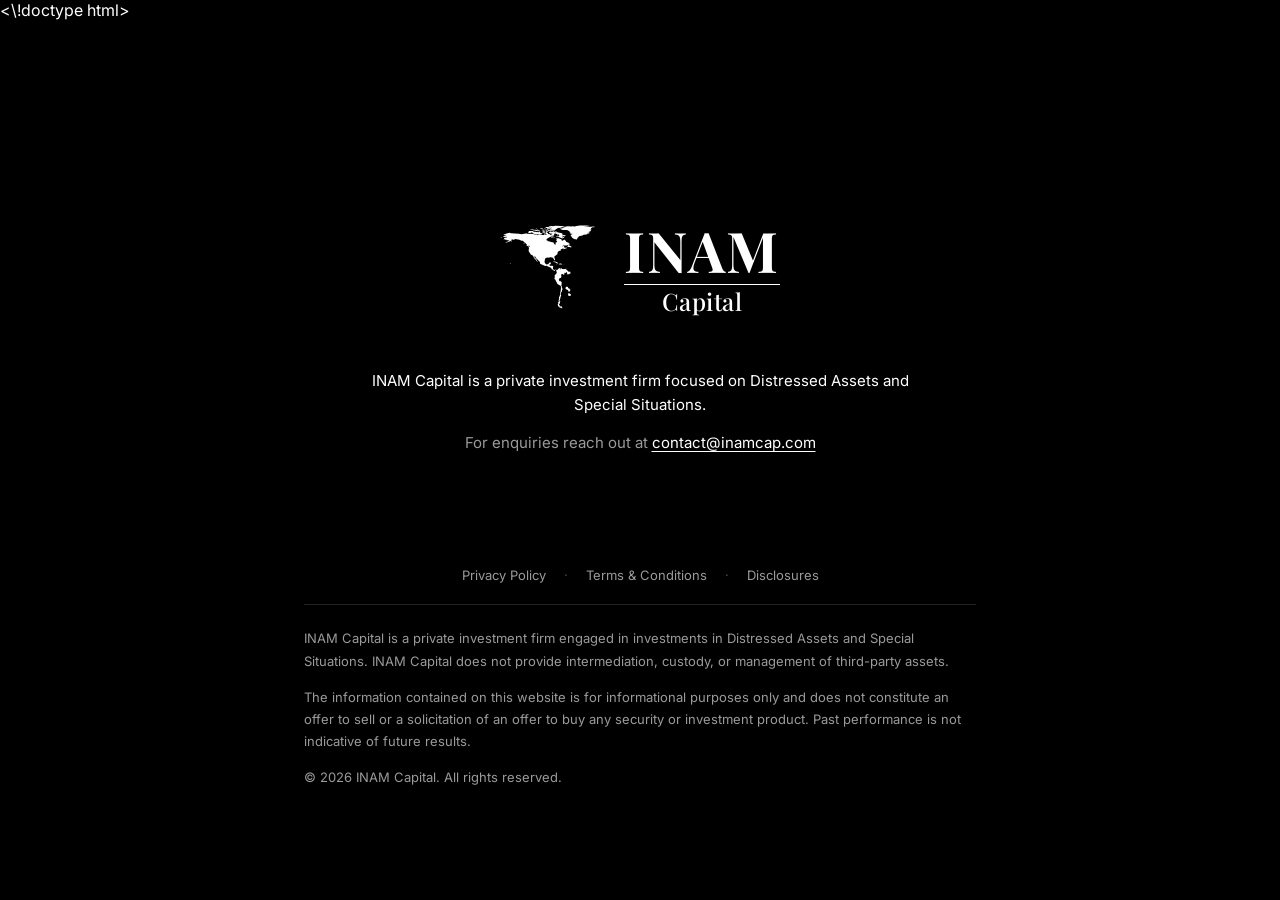
==== index.html @ 8247dd37 "html" ====
<\!doctype html>
<html lang="en">
<head>
  <meta charset="utf-8" />
  <meta name="viewport" content="width=device-width, initial-scale=1" />
  <title>INAM Capital</title>
  <meta name="description" content="INAM Capital is a private investment firm focused on Distressed Assets and Special Situations." />
  <link rel="preconnect" href="https://fonts.googleapis.com" />
  <link rel="preconnect" href="https://fonts.gstatic.com" crossorigin />
  <link href="https://fonts.googleapis.com/css2?family=Inter:wght@400;500;600&family=Playfair+Display:wght@500;600;700&display=swap" rel="stylesheet" />
  <style>
    :root {
      --bg: #000000;
      --fg: #ffffff;
      --muted: #9a9a9a;
      --rule: rgba(255, 255, 255, 0.14);
    }

    *, *::before, *::after { box-sizing: border-box; }

    html, body {
      margin: 0;
      padding: 0;
      background: var(--bg);
      color: var(--fg);
      font-family: "Inter", ui-sans-serif, system-ui, -apple-system, "Segoe UI", sans-serif;
      -webkit-font-smoothing: antialiased;
      -moz-osx-font-smoothing: grayscale;
      min-height: 100vh;
      font-weight: 400;
    }

    body {
      display: flex;
      flex-direction: column;
      min-height: 100vh;
    }

    .page {
      flex: 1;
      display: flex;
      flex-direction: column;
      align-items: center;
      padding: clamp(32px, 6vw, 64px) 24px;
    }

    /* Hero */
    .hero {
      flex: 1;
      display: flex;
      flex-direction: column;
      align-items: center;
      justify-content: center;
      width: 100%;
      max-width: 720px;
      text-align: center;
      padding: clamp(80px, 14vh, 180px) 0 clamp(60px, 10vh, 120px);
    }

    /* Brand logo: Americas + INAM / Capital */
    .logo {
      display: inline-flex;
      align-items: center;
      gap: clamp(18px, 3vw, 28px);
      color: var(--fg);
      margin-bottom: clamp(36px, 6vw, 56px);
      line-height: 1;
    }

    .logo-map {
      flex: none;
      width: clamp(72px, 10vw, 96px);
      height: auto;
      color: var(--fg);
      display: block;
    }

    .logo-word {
      font-family: "Playfair Display", "Cormorant Garamond", Georgia, serif;
      display: inline-flex;
      flex-direction: column;
      align-items: stretch;
      color: var(--fg);
    }

    .logo-inam {
      font-weight: 700;
      font-size: clamp(40px, 6vw, 56px);
      letter-spacing: 0.035em;
      line-height: 1;
      padding-bottom: 6px;
    }

    .logo-rule {
      border-top: 1.5px solid var(--fg);
      width: 100%;
    }

    .logo-capital {
      font-weight: 500;
      font-size: clamp(18px, 2.4vw, 24px);
      letter-spacing: 0.02em;
      text-align: center;
      padding-top: 4px;
      line-height: 1;
    }

    /* Accessible h1 that mirrors the logo for SEO/screen readers */
    h1.sr {
      position: absolute;
      width: 1px; height: 1px;
      padding: 0; margin: -1px;
      overflow: hidden;
      clip: rect(0,0,0,0);
      white-space: nowrap;
      border: 0;
    }

    .lede {
      font-size: 15px;
      line-height: 1.6;
      color: var(--fg);
      margin: 0 0 14px;
      max-width: 560px;
    }

    .contact {
      font-size: 15px;
      line-height: 1.6;
      color: var(--muted);
      margin: 0 0 8px;
    }

    .contact a,
    .lede a {
      color: var(--fg);
      text-decoration: underline;
      text-underline-offset: 3px;
      text-decoration-thickness: 1px;
    }

    .contact a:hover,
    .lede a:hover { text-decoration-thickness: 2px; }

    /* Footer */
    footer {
      width: 100%;
      max-width: 720px;
      margin: 0 auto;
      padding: 0 24px 48px;
      color: var(--muted);
      font-size: 13px;
      line-height: 1.7;
    }

    .legal-links {
      display: flex;
      flex-wrap: wrap;
      gap: 8px 18px;
      align-items: center;
      justify-content: center;
      padding-bottom: 18px;
    }

    .legal-links a {
      color: var(--muted);
      text-decoration: none;
      font-size: 13px;
    }
    .legal-links a:hover { color: var(--fg); }
    .legal-links .dot { color: var(--muted); opacity: 0.5; }

    .rule {
      height: 1px;
      background: var(--rule);
      width: 100%;
      margin: 0 0 22px;
    }

    footer p {
      margin: 0 0 14px;
      font-size: 13px;
      color: var(--muted);
    }
    footer p:last-child { margin-bottom: 0; }

    @media (max-width: 640px) {
      .lede, .contact { font-size: 14px; }
      footer, footer p, .legal-links a { font-size: 12px; }
    }
  </style>
</head>
<body>
  <div class="page">
    <section class="hero">
      <h1 class="sr">INAM Capital</h1>

      <div class="logo" role="img" aria-label="INAM Capital">
        <svg class="logo-map" viewBox="-172.7 -84.5 161.5 141.2" xmlns="http://www.w3.org/2000/svg" aria-hidden="true">
          <path d="M-122.8 -49.0L-127.4 -50.8L-127.8 -52.3L-129.1 -52.8L-129.3 -53.6L-130.5 -54.3L-130.0 -55.9L-131.7 -56.6L-135.5 -59.8L-137.5 -58.9L-139.0 -60.0L-141.0 -60.3L-141.0 -69.7L-136.5 -68.9L-129.8 -70.2L-129.1 -69.8L-128.1 -70.5L-125.8 -69.5L-124.4 -70.2L-124.3 -69.4L-121.5 -69.8L-115.2 -68.9L-113.9 -68.4L-115.3 -67.9L-113.5 -67.7L-109.9 -68.0L-108.9 -67.4L-107.8 -67.9L-108.8 -68.3L-108.2 -68.7L-106.1 -68.8L-101.5 -67.6L-98.4 -67.8L-98.6 -68.4L-97.7 -68.6L-96.1 -68.2L-96.1 -67.3L-95.5 -68.1L-94.7 -68.1L-94.2 -69.1L-96.5 -70.1L-96.4 -71.2L-95.2 -71.9L-92.9 -71.3L-91.5 -70.2L-92.4 -69.7L-90.5 -69.5L-90.5 -68.5L-89.2 -69.3L-88.0 -68.6L-88.3 -67.9L-87.3 -67.2L-85.6 -68.8L-85.5 -69.9L-82.6 -69.7L-81.3 -69.2L-82.0 -68.1L-81.3 -67.6L-81.4 -67.1L-83.3 -66.4L-85.8 -66.6L-87.3 -64.8L-90.7 -63.6L-90.8 -63.0L-91.9 -62.8L-94.2 -60.9L-94.7 -58.9L-93.2 -58.8L-92.3 -57.1L-90.9 -57.3L-85.0 -55.3L-82.3 -55.1L-82.1 -53.3L-79.9 -51.2L-78.6 -52.6L-79.8 -54.7L-78.2 -55.1L-76.5 -56.5L-77.3 -58.1L-78.5 -58.8L-77.3 -59.9L-78.1 -62.3L-73.8 -62.4L-71.4 -61.1L-69.6 -61.1L-69.3 -59.0L-67.7 -58.2L-66.2 -58.8L-64.6 -60.3L-61.4 -57.0L-61.8 -56.3L-57.3 -54.6L-56.9 -53.8L-55.8 -53.3L-55.7 -52.1L-60.0 -50.2L-66.4 -50.2L-71.1 -46.8L-68.7 -48.3L-65.1 -49.2L-64.2 -48.7L-65.1 -48.1L-64.5 -46.2L-61.5 -45.9L-60.5 -47.0L-59.8 -45.9L-65.4 -43.5L-66.1 -43.6L-66.2 -44.5L-64.4 -45.3L-67.1 -45.1L-67.8 -45.7L-67.8 -47.1L-69.2 -47.4L-71.5 -45.0L-74.9 -45.0L-76.8 -43.6L-78.7 -43.6L-79.2 -43.5L-78.9 -42.9L-82.4 -41.7L-83.1 -42.0L-82.1 -43.6L-82.6 -45.3L-88.4 -48.3L-91.6 -48.1L-94.3 -48.7L-94.8 -49.4L-95.2 -49.0L-122.8 -49.0ZM-84.0 -62.5L-81.9 -62.9L-83.1 -62.2L-84.0 -62.5ZM-79.8 -72.8L-80.8 -73.7L-78.1 -73.7L-76.3 -72.8L-79.8 -72.8ZM-80.3 -62.1L-79.3 -62.2L-79.7 -61.6L-80.3 -62.1ZM-93.6 -75.0L-94.2 -74.6L-96.8 -74.9L-94.9 -75.6L-93.6 -75.0ZM-93.8 -77.5L-96.4 -77.8L-93.8 -77.5ZM-96.8 -78.8L-95.6 -78.4L-97.3 -77.8L-98.6 -78.9L-96.8 -78.8ZM-88.1 -74.4L-92.4 -74.8L-92.9 -75.9L-93.9 -76.3L-97.1 -76.8L-96.7 -77.2L-91.6 -76.8L-90.7 -76.5L-91.0 -76.1L-89.2 -75.6L-81.1 -75.7L-79.8 -74.9L-88.1 -74.4ZM-111.3 -78.2L-109.9 -78.0L-112.1 -77.4L-113.5 -77.7L-111.3 -78.2ZM-111.0 -78.8L-109.7 -78.6L-112.5 -78.4L-111.0 -78.8ZM-55.6 -51.3L-56.8 -49.8L-56.1 -50.1L-55.5 -49.9L-55.8 -49.6L-53.5 -49.2L-53.8 -48.5L-53.1 -48.7L-52.6 -47.5L-53.1 -46.7L-54.2 -46.8L-54.2 -47.8L-55.4 -46.9L-56.0 -46.9L-55.3 -47.4L-56.3 -47.6L-59.3 -47.6L-58.8 -48.3L-59.2 -48.5L-57.4 -50.7L-55.9 -51.6L-55.6 -51.3ZM-83.9 -65.1L-80.1 -63.7L-81.0 -63.4L-83.1 -64.1L-85.5 -63.1L-85.9 -63.6L-87.2 -63.5L-86.4 -64.0L-85.9 -65.7L-83.9 -65.1ZM-78.8 -72.4L-77.8 -72.8L-74.2 -71.8L-74.1 -71.3L-72.2 -71.6L-68.8 -70.5L-67.0 -69.2L-68.8 -68.7L-61.9 -66.9L-63.9 -65.0L-66.7 -66.4L-68.0 -66.3L-68.1 -65.7L-65.3 -64.4L-64.7 -63.4L-65.0 -62.7L-68.8 -63.7L-66.2 -61.9L-68.9 -62.3L-74.8 -64.7L-77.7 -64.2L-78.6 -64.6L-77.9 -65.3L-74.0 -65.5L-73.9 -66.3L-72.7 -67.3L-73.3 -68.1L-76.9 -68.9L-76.2 -69.1L-79.0 -70.2L-81.3 -69.7L-88.7 -70.4L-89.5 -70.8L-88.5 -71.2L-89.9 -71.2L-90.2 -72.2L-88.4 -73.5L-85.8 -73.8L-86.6 -73.2L-85.8 -72.5L-84.9 -73.3L-82.3 -73.8L-80.6 -72.7L-80.8 -72.1L-78.8 -72.4ZM-94.5 -74.1L-90.5 -73.9L-94.3 -72.0L-95.4 -72.1L-96.0 -73.4L-94.5 -74.1ZM-122.9 -76.1L-119.1 -77.5L-116.2 -77.6L-116.3 -76.9L-117.1 -76.5L-122.9 -76.1ZM-132.7 -54.0L-131.7 -54.1L-132.1 -53.0L-131.2 -52.2L-133.1 -53.4L-133.2 -54.2L-132.7 -54.0ZM-105.5 -79.3L-100.8 -78.8L-99.7 -77.9L-105.2 -78.4L-104.2 -78.7L-105.5 -79.3ZM-123.5 -48.5L-125.7 -48.8L-128.1 -50.0L-128.4 -50.8L-125.8 -50.3L-123.5 -48.5ZM-121.5 -74.4L-117.6 -74.2L-115.5 -73.5L-119.2 -72.5L-120.5 -71.4L-123.1 -70.9L-125.9 -71.9L-123.9 -73.7L-124.9 -74.3L-121.5 -74.4ZM-107.8 -75.8L-105.9 -76.0L-105.7 -75.5L-106.3 -75.0L-112.2 -74.4L-113.9 -74.7L-111.8 -75.2L-117.7 -75.2L-115.4 -76.5L-109.1 -75.5L-110.5 -76.4L-109.6 -76.8L-108.6 -76.7L-107.8 -75.8ZM-106.5 -73.1L-105.4 -72.7L-104.5 -71.0L-101.0 -70.0L-101.1 -69.6L-102.7 -69.5L-102.1 -69.1L-102.4 -68.8L-106.0 -69.2L-113.3 -68.5L-117.3 -70.0L-112.4 -70.4L-117.9 -70.5L-118.4 -70.9L-116.1 -71.3L-119.4 -71.6L-117.9 -72.7L-115.2 -73.3L-114.2 -73.1L-114.7 -72.7L-112.4 -73.0L-111.1 -72.5L-109.9 -73.0L-108.2 -71.7L-107.7 -72.1L-108.4 -73.1L-106.5 -73.1ZM-100.4 -72.7L-101.5 -73.4L-100.4 -73.8L-97.4 -73.8L-97.1 -73.5L-98.1 -73.0L-96.5 -72.6L-96.7 -71.7L-98.4 -71.3L-102.5 -72.5L-100.4 -72.7ZM-106.6 -73.6L-104.5 -73.4L-105.4 -72.8L-106.9 -73.5L-106.6 -73.6ZM-98.5 -76.7L-97.7 -76.3L-98.2 -75.0L-102.5 -75.6L-102.6 -76.3L-98.5 -76.7ZM-96.0 -80.6L-94.3 -81.0L-94.7 -81.2L-92.4 -81.3L-87.8 -80.3L-85.8 -79.3L-89.0 -78.3L-92.9 -78.3L-94.0 -78.8L-93.1 -79.4L-95.0 -79.4L-96.7 -80.2L-96.0 -80.6ZM-91.6 -81.9L-85.5 -82.7L-83.2 -82.3L-82.4 -82.9L-79.3 -83.1L-61.9 -82.6L-67.7 -81.5L-65.5 -81.5L-71.2 -79.8L-76.9 -79.3L-75.5 -79.2L-76.2 -79.0L-75.4 -78.5L-79.8 -77.2L-77.9 -76.8L-80.6 -76.2L-89.5 -76.5L-89.6 -77.0L-87.8 -77.2L-88.3 -77.9L-85.0 -77.5L-88.0 -78.4L-85.1 -79.3L-86.9 -80.3L-81.8 -80.5L-87.6 -80.5L-91.6 -81.9ZM-75.2 -67.4L-77.0 -67.1L-77.2 -67.6L-75.9 -68.3L-75.1 -68.0L-75.2 -67.4ZM-96.3 -69.5L-95.6 -69.1L-96.3 -68.8L-99.8 -69.4L-98.2 -70.1L-96.3 -69.5ZM-64.5 -49.9L-61.8 -49.1L-64.5 -49.9ZM-64.0 -47.0L-63.7 -46.5L-62.0 -46.4L-62.9 -46.0L-64.1 -46.4L-64.0 -47.0ZM-122.8 -49.0L-95.2 -49.0L-94.8 -49.4L-94.3 -48.7L-91.6 -48.1L-88.4 -48.3L-82.6 -45.3L-82.1 -43.6L-83.1 -42.1L-82.7 -41.7L-78.9 -42.9L-79.2 -43.5L-78.7 -43.6L-76.8 -43.6L-74.9 -45.0L-71.5 -45.0L-69.2 -47.4L-67.8 -47.1L-67.8 -45.7L-67.0 -44.8L-70.1 -43.7L-70.8 -42.3L-70.0 -41.6L-73.7 -40.9L-71.9 -40.9L-74.0 -40.8L-74.9 -38.9L-75.5 -39.5L-75.1 -38.4L-75.9 -37.2L-75.7 -37.9L-76.4 -39.1L-76.3 -38.1L-77.0 -38.2L-76.3 -37.9L-75.7 -35.6L-81.3 -31.4L-81.3 -30.0L-80.1 -26.9L-80.4 -25.2L-81.2 -25.2L-81.7 -25.9L-83.7 -29.9L-85.1 -29.6L-86.4 -30.4L-89.6 -30.2L-89.4 -29.2L-93.2 -29.8L-94.7 -29.5L-97.1 -27.8L-97.1 -25.9L-97.5 -25.8L-99.0 -26.4L-101.0 -29.4L-102.5 -29.8L-103.1 -29.0L-103.9 -29.3L-106.5 -31.8L-111.0 -31.3L-114.7 -32.7L-117.1 -32.5L-118.5 -34.0L-120.6 -34.6L-124.4 -40.3L-124.5 -42.8L-123.9 -45.5L-124.7 -48.2L-123.1 -48.0L-122.6 -47.1L-122.8 -49.0ZM-155.4 -20.1L-154.8 -19.5L-155.7 -18.9L-156.1 -19.7L-155.9 -20.3L-155.4 -20.1ZM-156.0 -20.8L-156.7 -20.9L-156.0 -20.8ZM-156.8 -21.2L-157.3 -21.1L-156.8 -21.2ZM-158.0 -21.7L-157.7 -21.3L-158.0 -21.7ZM-159.4 -22.2L-159.8 -22.1L-159.4 -22.2ZM-166.5 -60.4L-165.6 -59.9L-167.5 -60.2L-166.5 -60.4ZM-153.2 -58.0L-152.1 -57.6L-154.0 -56.7L-154.5 -57.0L-154.7 -57.5L-153.2 -58.0ZM-141.0 -69.7L-141.0 -60.3L-139.0 -60.0L-137.5 -58.9L-135.5 -59.8L-131.7 -56.6L-130.0 -55.9L-130.5 -54.8L-132.0 -55.5L-134.1 -58.1L-136.6 -58.2L-139.9 -59.5L-147.1 -60.9L-148.2 -60.7L-148.0 -60.0L-151.7 -59.2L-151.4 -60.7L-150.3 -61.0L-150.6 -61.3L-154.0 -59.4L-153.3 -58.9L-154.2 -58.1L-158.4 -56.0L-164.9 -54.6L-158.7 -57.0L-157.7 -57.6L-157.0 -58.9L-159.1 -58.4L-160.4 -59.1L-162.0 -58.7L-161.9 -59.6L-162.5 -60.0L-163.8 -59.8L-165.3 -60.5L-166.1 -61.5L-165.7 -62.1L-164.6 -63.1L-160.8 -63.8L-161.5 -64.4L-160.8 -64.8L-165.0 -64.4L-168.1 -65.7L-164.5 -66.6L-163.7 -66.6L-163.8 -66.1L-161.7 -66.1L-166.8 -68.4L-166.2 -68.9L-164.4 -68.9L-161.9 -70.3L-156.6 -71.4L-154.3 -70.7L-141.0 -69.7ZM-171.7 -63.8L-168.7 -63.3L-169.5 -63.0L-171.6 -63.3L-171.7 -63.8ZM-68.6 52.6L-68.6 54.9L-67.0 54.9L-68.1 55.6L-71.0 55.1L-74.7 52.8L-71.1 54.1L-70.3 52.9L-68.6 52.6ZM-69.6 17.6L-68.4 19.4L-68.8 20.4L-67.8 22.9L-67.0 23.0L-67.3 24.0L-68.4 24.5L-68.3 26.9L-69.7 28.5L-70.5 31.4L-69.8 34.2L-70.4 36.0L-71.1 36.7L-70.8 38.6L-71.4 38.9L-72.2 42.3L-71.2 44.8L-71.7 45.0L-72.3 48.2L-73.4 49.3L-73.3 50.4L-72.3 50.7L-71.9 52.0L-68.6 52.3L-70.8 52.9L-71.4 53.9L-74.9 52.3L-75.6 48.7L-74.1 46.9L-75.6 46.6L-74.7 45.8L-74.4 44.1L-73.2 44.5L-72.7 42.4L-73.4 42.1L-73.7 43.4L-74.3 43.2L-73.2 39.3L-73.6 37.2L-73.2 37.1L-71.4 32.4L-71.5 28.9L-70.9 27.6L-70.1 21.4L-70.4 18.3L-69.6 17.6ZM-71.7 -19.7L-71.7 -18.0L-74.5 -18.3L-72.3 -18.7L-73.2 -19.9L-71.7 -19.7ZM-71.7 -18.0L-71.6 -19.9L-70.0 -19.6L-68.3 -18.6L-68.7 -18.2L-70.7 -18.4L-71.4 -17.6L-71.7 -18.0ZM-46.8 -82.6L-38.6 -83.5L-27.1 -83.5L-20.8 -82.7L-31.9 -82.2L-22.1 -81.7L-23.2 -81.2L-15.8 -81.9L-12.2 -81.3L-20.0 -80.2L-17.7 -80.1L-19.7 -78.8L-19.7 -77.6L-18.5 -77.0L-21.7 -76.6L-19.8 -76.1L-19.6 -75.2L-20.7 -75.2L-19.4 -74.3L-21.6 -74.2L-20.4 -73.8L-20.8 -73.5L-23.6 -73.3L-22.3 -72.2L-24.8 -72.3L-22.1 -71.5L-21.8 -70.7L-23.5 -70.5L-25.5 -71.4L-25.2 -70.8L-26.4 -70.2L-22.3 -70.1L-27.7 -68.5L-31.8 -68.1L-34.2 -66.7L-39.8 -65.5L-41.2 -63.5L-42.8 -62.7L-42.4 -61.9L-43.4 -60.1L-48.3 -60.9L-51.6 -63.6L-52.3 -65.2L-53.7 -66.1L-53.3 -66.8L-54.0 -67.2L-53.0 -68.4L-51.5 -68.7L-50.9 -69.9L-53.5 -69.3L-54.7 -69.6L-54.4 -70.8L-51.4 -70.6L-55.8 -71.7L-54.7 -72.6L-58.6 -75.5L-61.3 -76.1L-68.5 -76.1L-71.4 -77.0L-66.8 -77.4L-73.3 -78.0L-73.2 -78.4L-65.7 -79.4L-65.3 -79.8L-68.0 -80.1L-62.2 -81.3L-62.6 -81.8L-57.2 -82.2L-53.0 -81.9L-50.4 -82.4L-44.5 -81.7L-46.9 -82.2L-46.8 -82.6ZM-117.1 -32.5L-114.7 -32.7L-111.0 -31.3L-106.5 -31.8L-103.9 -29.3L-103.1 -29.0L-102.5 -29.8L-101.7 -29.8L-99.0 -26.4L-97.1 -25.9L-97.9 -22.4L-95.9 -18.8L-94.4 -18.1L-91.4 -18.9L-90.8 -19.3L-90.3 -21.0L-87.1 -21.5L-86.8 -20.8L-87.8 -18.3L-91.0 -17.8L-91.5 -17.3L-90.5 -16.1L-91.7 -16.1L-92.2 -14.5L-93.9 -15.9L-96.6 -15.7L-103.5 -18.3L-105.5 -19.9L-105.3 -21.4L-106.0 -22.8L-112.2 -29.0L-113.1 -31.2L-114.8 -31.8L-114.9 -31.4L-114.7 -30.2L-111.6 -26.7L-110.7 -24.3L-109.4 -23.4L-109.9 -22.8L-112.2 -24.7L-112.3 -26.0L-115.1 -27.7L-114.2 -28.6L-115.5 -29.6L-117.1 -32.5ZM-57.6 30.2L-57.0 30.1L-53.8 32.0L-53.2 32.7L-53.8 34.4L-56.2 34.9L-58.4 33.9L-57.6 30.2ZM-69.9 4.3L-72.9 5.3L-73.1 6.6L-74.0 7.5L-73.0 9.0L-73.2 9.5L-72.2 10.1L-70.5 9.5L-70.5 11.0L-69.5 11.0L-68.7 12.6L-69.3 15.0L-69.0 16.5L-70.4 18.3L-76.0 14.6L-79.8 7.2L-81.3 6.1L-80.9 5.7L-81.4 4.7L-80.3 3.4L-80.4 4.4L-79.2 5.0L-78.6 4.5L-77.8 3.0L-75.5 1.6L-75.1 0.1L-73.1 2.3L-70.8 2.3L-70.0 2.7L-70.7 3.7L-69.9 4.3ZM-66.9 -1.3L-67.5 -2.0L-69.8 -1.7L-69.8 -1.1L-69.2 -1.0L-70.0 -0.5L-69.4 1.1L-69.9 4.3L-70.7 3.7L-70.0 2.7L-70.8 2.3L-73.1 2.3L-75.1 0.1L-77.4 -0.4L-79.0 -1.7L-77.1 -3.8L-77.9 -7.2L-77.2 -7.9L-77.5 -8.5L-75.7 -9.4L-74.9 -11.1L-73.4 -11.2L-71.4 -12.4L-71.3 -11.8L-72.9 -10.5L-73.3 -9.2L-72.8 -9.1L-72.0 -7.0L-70.1 -7.0L-69.4 -6.1L-67.3 -6.1L-67.8 -4.5L-67.3 -3.3L-67.8 -2.8L-66.9 -1.3ZM-77.4 -8.7L-77.2 -7.9L-77.9 -7.2L-78.2 -8.3L-79.1 -9.0L-80.4 -8.3L-80.0 -7.5L-80.9 -7.2L-81.7 -8.1L-82.8 -8.1L-82.9 -9.5L-81.4 -8.8L-79.0 -9.6L-77.4 -8.7ZM-82.5 -9.6L-83.0 -8.2L-85.0 -10.1L-85.1 -9.6L-85.7 -9.9L-85.9 -10.9L-83.7 -10.9L-82.5 -9.6ZM-83.7 -10.9L-85.7 -11.1L-87.7 -12.9L-84.9 -14.8L-83.1 -15.0L-83.7 -10.9ZM-83.1 -15.0L-84.9 -14.8L-87.3 -13.0L-87.9 -13.9L-89.4 -14.4L-87.9 -15.9L-85.0 -16.0L-83.1 -15.0ZM-89.4 -14.4L-87.7 -13.8L-87.9 -13.1L-90.1 -13.7L-89.4 -14.4ZM-92.2 -14.5L-91.7 -16.1L-90.5 -16.1L-91.5 -17.3L-91.0 -17.8L-89.1 -17.8L-89.2 -15.9L-88.2 -15.7L-89.4 -14.4L-90.1 -13.7L-92.2 -14.5ZM-60.7 -5.2L-61.0 -4.5L-63.1 -3.8L-64.8 -4.1L-64.3 -2.5L-63.4 -2.2L-66.3 -0.7L-67.8 -2.8L-67.3 -3.3L-67.8 -4.5L-67.3 -6.1L-69.4 -6.1L-70.1 -7.0L-72.0 -7.0L-72.8 -9.1L-73.3 -9.2L-72.9 -10.5L-71.3 -11.8L-71.9 -11.4L-71.6 -10.4L-72.1 -9.9L-71.3 -9.1L-71.4 -11.0L-70.2 -11.4L-69.9 -12.2L-68.2 -10.6L-66.2 -10.6L-64.9 -10.1L-64.3 -10.6L-61.9 -10.7L-62.7 -10.4L-59.8 -8.4L-61.4 -6.0L-60.7 -5.2ZM-56.5 -1.9L-58.5 -1.3L-59.6 -1.8L-60.0 -5.0L-61.4 -6.0L-59.8 -8.4L-57.1 -6.0L-58.0 -4.1L-56.5 -1.9ZM-54.5 -2.3L-56.0 -2.5L-56.0 -1.8L-56.5 -1.9L-57.6 -3.3L-58.0 -4.1L-57.1 -6.0L-54.0 -5.8L-54.5 -4.9L-54.0 -3.6L-54.5 -2.3ZM-75.4 0.2L-75.5 1.6L-77.8 3.0L-78.6 4.5L-79.2 5.0L-80.4 4.4L-79.8 2.7L-81.0 2.2L-80.9 1.1L-80.1 -0.8L-78.9 -1.4L-75.4 0.2ZM-66.3 -18.5L-65.6 -18.2L-67.2 -17.9L-67.1 -18.5L-66.3 -18.5ZM-77.6 -18.5L-76.2 -17.9L-78.3 -18.2L-77.6 -18.5ZM-82.3 -23.2L-78.3 -22.5L-74.2 -20.3L-77.8 -19.9L-77.1 -20.4L-78.1 -20.7L-78.7 -21.6L-82.2 -22.4L-81.8 -22.6L-85.0 -21.9L-82.3 -23.2ZM-58.2 20.2L-57.9 22.1L-55.8 22.4L-55.4 24.0L-54.3 24.0L-54.8 26.6L-55.7 27.4L-58.6 27.1L-57.8 25.2L-60.8 23.9L-62.7 22.2L-61.8 19.6L-59.1 19.4L-58.2 20.2ZM-61.7 -10.8L-60.9 -10.9L-60.9 -10.1L-62.0 -10.1L-61.7 -10.8Z" fill="currentColor"/>
        </svg>
        <div class="logo-word">
          <div class="logo-inam">INAM</div>
          <div class="logo-rule"></div>
          <div class="logo-capital">Capital</div>
        </div>
      </div>

      <p class="lede">
        INAM Capital is a private investment firm focused on Distressed Assets and Special Situations.
      </p>

      <p class="contact">
        For enquiries reach out at <a href="mailto:contact@inamcap.com">contact@inamcap.com</a>
      </p>
    </section>

    <footer>
      <div class="legal-links">
        <a href="#">Privacy Policy</a>
        <span class="dot">·</span>
        <a href="#">Terms &amp; Conditions</a>
        <span class="dot">·</span>
        <a href="#">Disclosures</a>
      </div>

      <div class="rule"></div>

      <p>
        INAM Capital is a private investment firm engaged in investments in Distressed Assets and Special Situations. INAM Capital does not provide intermediation, custody, or management of third-party assets.
      </p>
      <p>
        The information contained on this website is for informational purposes only and does not constitute an offer to sell or a solicitation of an offer to buy any security or investment product. Past performance is not indicative of future results.
      </p>
      <p>&copy; <span id="year">2026</span> INAM Capital. All rights reserved.</p>
    </footer>
  </div>

  <script>
    document.getElementById("year").textContent = new Date().getFullYear();
  </script>
</body>
</html>
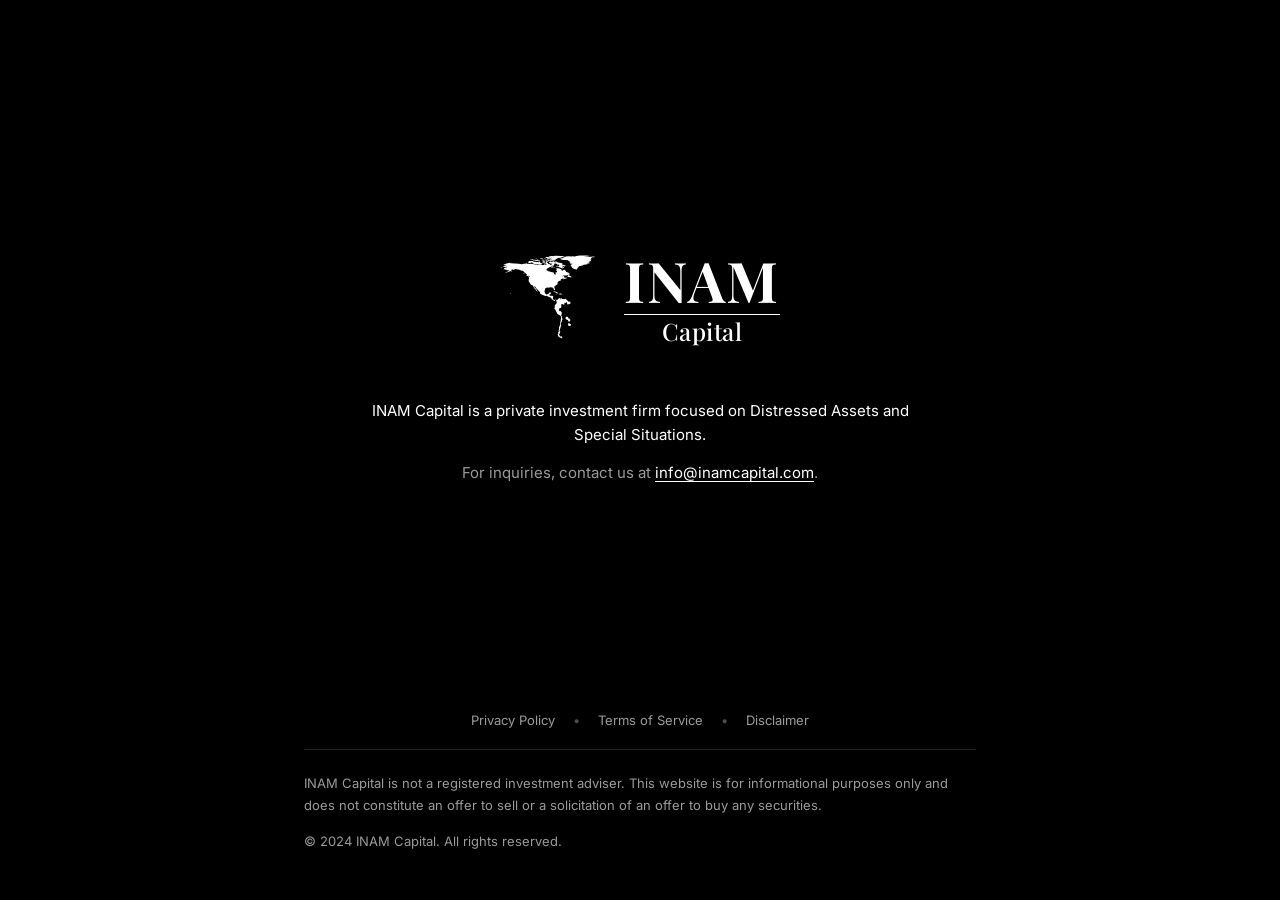
==== commit b7f6afc5: "Fix GitHub Pages: move index.html to root and update CSS path" ====
--- a/index.html
+++ b/index.html
@@ -1,4 +1,4 @@
-<\!doctype html>
+<!doctype html>
 <html lang="en">
 <head>
   <meta charset="utf-8" />
@@ -8,187 +8,7 @@
   <link rel="preconnect" href="https://fonts.googleapis.com" />
   <link rel="preconnect" href="https://fonts.gstatic.com" crossorigin />
   <link href="https://fonts.googleapis.com/css2?family=Inter:wght@400;500;600&family=Playfair+Display:wght@500;600;700&display=swap" rel="stylesheet" />
-  <style>
-    :root {
-      --bg: #000000;
-      --fg: #ffffff;
-      --muted: #9a9a9a;
-      --rule: rgba(255, 255, 255, 0.14);
-    }
-
-    *, *::before, *::after { box-sizing: border-box; }
-
-    html, body {
-      margin: 0;
-      padding: 0;
-      background: var(--bg);
-      color: var(--fg);
-      font-family: "Inter", ui-sans-serif, system-ui, -apple-system, "Segoe UI", sans-serif;
-      -webkit-font-smoothing: antialiased;
-      -moz-osx-font-smoothing: grayscale;
-      min-height: 100vh;
-      font-weight: 400;
-    }
-
-    body {
-      display: flex;
-      flex-direction: column;
-      min-height: 100vh;
-    }
-
-    .page {
-      flex: 1;
-      display: flex;
-      flex-direction: column;
-      align-items: center;
-      padding: clamp(32px, 6vw, 64px) 24px;
-    }
-
-    /* Hero */
-    .hero {
-      flex: 1;
-      display: flex;
-      flex-direction: column;
-      align-items: center;
-      justify-content: center;
-      width: 100%;
-      max-width: 720px;
-      text-align: center;
-      padding: clamp(80px, 14vh, 180px) 0 clamp(60px, 10vh, 120px);
-    }
-
-    /* Brand logo: Americas + INAM / Capital */
-    .logo {
-      display: inline-flex;
-      align-items: center;
-      gap: clamp(18px, 3vw, 28px);
-      color: var(--fg);
-      margin-bottom: clamp(36px, 6vw, 56px);
-      line-height: 1;
-    }
-
-    .logo-map {
-      flex: none;
-      width: clamp(72px, 10vw, 96px);
-      height: auto;
-      color: var(--fg);
-      display: block;
-    }
-
-    .logo-word {
-      font-family: "Playfair Display", "Cormorant Garamond", Georgia, serif;
-      display: inline-flex;
-      flex-direction: column;
-      align-items: stretch;
-      color: var(--fg);
-    }
-
-    .logo-inam {
-      font-weight: 700;
-      font-size: clamp(40px, 6vw, 56px);
-      letter-spacing: 0.035em;
-      line-height: 1;
-      padding-bottom: 6px;
-    }
-
-    .logo-rule {
-      border-top: 1.5px solid var(--fg);
-      width: 100%;
-    }
-
-    .logo-capital {
-      font-weight: 500;
-      font-size: clamp(18px, 2.4vw, 24px);
-      letter-spacing: 0.02em;
-      text-align: center;
-      padding-top: 4px;
-      line-height: 1;
-    }
-
-    /* Accessible h1 that mirrors the logo for SEO/screen readers */
-    h1.sr {
-      position: absolute;
-      width: 1px; height: 1px;
-      padding: 0; margin: -1px;
-      overflow: hidden;
-      clip: rect(0,0,0,0);
-      white-space: nowrap;
-      border: 0;
-    }
-
-    .lede {
-      font-size: 15px;
-      line-height: 1.6;
-      color: var(--fg);
-      margin: 0 0 14px;
-      max-width: 560px;
-    }
-
-    .contact {
-      font-size: 15px;
-      line-height: 1.6;
-      color: var(--muted);
-      margin: 0 0 8px;
-    }
-
-    .contact a,
-    .lede a {
-      color: var(--fg);
-      text-decoration: underline;
-      text-underline-offset: 3px;
-      text-decoration-thickness: 1px;
-    }
-
-    .contact a:hover,
-    .lede a:hover { text-decoration-thickness: 2px; }
-
-    /* Footer */
-    footer {
-      width: 100%;
-      max-width: 720px;
-      margin: 0 auto;
-      padding: 0 24px 48px;
-      color: var(--muted);
-      font-size: 13px;
-      line-height: 1.7;
-    }
-
-    .legal-links {
-      display: flex;
-      flex-wrap: wrap;
-      gap: 8px 18px;
-      align-items: center;
-      justify-content: center;
-      padding-bottom: 18px;
-    }
-
-    .legal-links a {
-      color: var(--muted);
-      text-decoration: none;
-      font-size: 13px;
-    }
-    .legal-links a:hover { color: var(--fg); }
-    .legal-links .dot { color: var(--muted); opacity: 0.5; }
-
-    .rule {
-      height: 1px;
-      background: var(--rule);
-      width: 100%;
-      margin: 0 0 22px;
-    }
-
-    footer p {
-      margin: 0 0 14px;
-      font-size: 13px;
-      color: var(--muted);
-    }
-    footer p:last-child { margin-bottom: 0; }
-
-    @media (max-width: 640px) {
-      .lede, .contact { font-size: 14px; }
-      footer, footer p, .legal-links a { font-size: 12px; }
-    }
-  </style>
+  <link rel="stylesheet" href="src/styles.css" />
 </head>
 <body>
   <div class="page">
@@ -199,6 +19,7 @@
         <svg class="logo-map" viewBox="-172.7 -84.5 161.5 141.2" xmlns="http://www.w3.org/2000/svg" aria-hidden="true">
           <path d="M-122.8 -49.0L-127.4 -50.8L-127.8 -52.3L-129.1 -52.8L-129.3 -53.6L-130.5 -54.3L-130.0 -55.9L-131.7 -56.6L-135.5 -59.8L-137.5 -58.9L-139.0 -60.0L-141.0 -60.3L-141.0 -69.7L-136.5 -68.9L-129.8 -70.2L-129.1 -69.8L-128.1 -70.5L-125.8 -69.5L-124.4 -70.2L-124.3 -69.4L-121.5 -69.8L-115.2 -68.9L-113.9 -68.4L-115.3 -67.9L-113.5 -67.7L-109.9 -68.0L-108.9 -67.4L-107.8 -67.9L-108.8 -68.3L-108.2 -68.7L-106.1 -68.8L-101.5 -67.6L-98.4 -67.8L-98.6 -68.4L-97.7 -68.6L-96.1 -68.2L-96.1 -67.3L-95.5 -68.1L-94.7 -68.1L-94.2 -69.1L-96.5 -70.1L-96.4 -71.2L-95.2 -71.9L-92.9 -71.3L-91.5 -70.2L-92.4 -69.7L-90.5 -69.5L-90.5 -68.5L-89.2 -69.3L-88.0 -68.6L-88.3 -67.9L-87.3 -67.2L-85.6 -68.8L-85.5 -69.9L-82.6 -69.7L-81.3 -69.2L-82.0 -68.1L-81.3 -67.6L-81.4 -67.1L-83.3 -66.4L-85.8 -66.6L-87.3 -64.8L-90.7 -63.6L-90.8 -63.0L-91.9 -62.8L-94.2 -60.9L-94.7 -58.9L-93.2 -58.8L-92.3 -57.1L-90.9 -57.3L-85.0 -55.3L-82.3 -55.1L-82.1 -53.3L-79.9 -51.2L-78.6 -52.6L-79.8 -54.7L-78.2 -55.1L-76.5 -56.5L-77.3 -58.1L-78.5 -58.8L-77.3 -59.9L-78.1 -62.3L-73.8 -62.4L-71.4 -61.1L-69.6 -61.1L-69.3 -59.0L-67.7 -58.2L-66.2 -58.8L-64.6 -60.3L-61.4 -57.0L-61.8 -56.3L-57.3 -54.6L-56.9 -53.8L-55.8 -53.3L-55.7 -52.1L-60.0 -50.2L-66.4 -50.2L-71.1 -46.8L-68.7 -48.3L-65.1 -49.2L-64.2 -48.7L-65.1 -48.1L-64.5 -46.2L-61.5 -45.9L-60.5 -47.0L-59.8 -45.9L-65.4 -43.5L-66.1 -43.6L-66.2 -44.5L-64.4 -45.3L-67.1 -45.1L-67.8 -45.7L-67.8 -47.1L-69.2 -47.4L-71.5 -45.0L-74.9 -45.0L-76.8 -43.6L-78.7 -43.6L-79.2 -43.5L-78.9 -42.9L-82.4 -41.7L-83.1 -42.0L-82.1 -43.6L-82.6 -45.3L-88.4 -48.3L-91.6 -48.1L-94.3 -48.7L-94.8 -49.4L-95.2 -49.0L-122.8 -49.0ZM-84.0 -62.5L-81.9 -62.9L-83.1 -62.2L-84.0 -62.5ZM-79.8 -72.8L-80.8 -73.7L-78.1 -73.7L-76.3 -72.8L-79.8 -72.8ZM-80.3 -62.1L-79.3 -62.2L-79.7 -61.6L-80.3 -62.1ZM-93.6 -75.0L-94.2 -74.6L-96.8 -74.9L-94.9 -75.6L-93.6 -75.0ZM-93.8 -77.5L-96.4 -77.8L-93.8 -77.5ZM-96.8 -78.8L-95.6 -78.4L-97.3 -77.8L-98.6 -78.9L-96.8 -78.8ZM-88.1 -74.4L-92.4 -74.8L-92.9 -75.9L-93.9 -76.3L-97.1 -76.8L-96.7 -77.2L-91.6 -76.8L-90.7 -76.5L-91.0 -76.1L-89.2 -75.6L-81.1 -75.7L-79.8 -74.9L-88.1 -74.4ZM-111.3 -78.2L-109.9 -78.0L-112.1 -77.4L-113.5 -77.7L-111.3 -78.2ZM-111.0 -78.8L-109.7 -78.6L-112.5 -78.4L-111.0 -78.8ZM-55.6 -51.3L-56.8 -49.8L-56.1 -50.1L-55.5 -49.9L-55.8 -49.6L-53.5 -49.2L-53.8 -48.5L-53.1 -48.7L-52.6 -47.5L-53.1 -46.7L-54.2 -46.8L-54.2 -47.8L-55.4 -46.9L-56.0 -46.9L-55.3 -47.4L-56.3 -47.6L-59.3 -47.6L-58.8 -48.3L-59.2 -48.5L-57.4 -50.7L-55.9 -51.6L-55.6 -51.3ZM-83.9 -65.1L-80.1 -63.7L-81.0 -63.4L-83.1 -64.1L-85.5 -63.1L-85.9 -63.6L-87.2 -63.5L-86.4 -64.0L-85.9 -65.7L-83.9 -65.1ZM-78.8 -72.4L-77.8 -72.8L-74.2 -71.8L-74.1 -71.3L-72.2 -71.6L-68.8 -70.5L-67.0 -69.2L-68.8 -68.7L-61.9 -66.9L-63.9 -65.0L-66.7 -66.4L-68.0 -66.3L-68.1 -65.7L-65.3 -64.4L-64.7 -63.4L-65.0 -62.7L-68.8 -63.7L-66.2 -61.9L-68.9 -62.3L-74.8 -64.7L-77.7 -64.2L-78.6 -64.6L-77.9 -65.3L-74.0 -65.5L-73.9 -66.3L-72.7 -67.3L-73.3 -68.1L-76.9 -68.9L-76.2 -69.1L-79.0 -70.2L-81.3 -69.7L-88.7 -70.4L-89.5 -70.8L-88.5 -71.2L-89.9 -71.2L-90.2 -72.2L-88.4 -73.5L-85.8 -73.8L-86.6 -73.2L-85.8 -72.5L-84.9 -73.3L-82.3 -73.8L-80.6 -72.7L-80.8 -72.1L-78.8 -72.4ZM-94.5 -74.1L-90.5 -73.9L-94.3 -72.0L-95.4 -72.1L-96.0 -73.4L-94.5 -74.1ZM-122.9 -76.1L-119.1 -77.5L-116.2 -77.6L-116.3 -76.9L-117.1 -76.5L-122.9 -76.1ZM-132.7 -54.0L-131.7 -54.1L-132.1 -53.0L-131.2 -52.2L-133.1 -53.4L-133.2 -54.2L-132.7 -54.0ZM-105.5 -79.3L-100.8 -78.8L-99.7 -77.9L-105.2 -78.4L-104.2 -78.7L-105.5 -79.3ZM-123.5 -48.5L-125.7 -48.8L-128.1 -50.0L-128.4 -50.8L-125.8 -50.3L-123.5 -48.5ZM-121.5 -74.4L-117.6 -74.2L-115.5 -73.5L-119.2 -72.5L-120.5 -71.4L-123.1 -70.9L-125.9 -71.9L-123.9 -73.7L-124.9 -74.3L-121.5 -74.4ZM-107.8 -75.8L-105.9 -76.0L-105.7 -75.5L-106.3 -75.0L-112.2 -74.4L-113.9 -74.7L-111.8 -75.2L-117.7 -75.2L-115.4 -76.5L-109.1 -75.5L-110.5 -76.4L-109.6 -76.8L-108.6 -76.7L-107.8 -75.8ZM-106.5 -73.1L-105.4 -72.7L-104.5 -71.0L-101.0 -70.0L-101.1 -69.6L-102.7 -69.5L-102.1 -69.1L-102.4 -68.8L-106.0 -69.2L-113.3 -68.5L-117.3 -70.0L-112.4 -70.4L-117.9 -70.5L-118.4 -70.9L-116.1 -71.3L-119.4 -71.6L-117.9 -72.7L-115.2 -73.3L-114.2 -73.1L-114.7 -72.7L-112.4 -73.0L-111.1 -72.5L-109.9 -73.0L-108.2 -71.7L-107.7 -72.1L-108.4 -73.1L-106.5 -73.1ZM-100.4 -72.7L-101.5 -73.4L-100.4 -73.8L-97.4 -73.8L-97.1 -73.5L-98.1 -73.0L-96.5 -72.6L-96.7 -71.7L-98.4 -71.3L-102.5 -72.5L-100.4 -72.7ZM-106.6 -73.6L-104.5 -73.4L-105.4 -72.8L-106.9 -73.5L-106.6 -73.6ZM-98.5 -76.7L-97.7 -76.3L-98.2 -75.0L-102.5 -75.6L-102.6 -76.3L-98.5 -76.7ZM-96.0 -80.6L-94.3 -81.0L-94.7 -81.2L-92.4 -81.3L-87.8 -80.3L-85.8 -79.3L-89.0 -78.3L-92.9 -78.3L-94.0 -78.8L-93.1 -79.4L-95.0 -79.4L-96.7 -80.2L-96.0 -80.6ZM-91.6 -81.9L-85.5 -82.7L-83.2 -82.3L-82.4 -82.9L-79.3 -83.1L-61.9 -82.6L-67.7 -81.5L-65.5 -81.5L-71.2 -79.8L-76.9 -79.3L-75.5 -79.2L-76.2 -79.0L-75.4 -78.5L-79.8 -77.2L-77.9 -76.8L-80.6 -76.2L-89.5 -76.5L-89.6 -77.0L-87.8 -77.2L-88.3 -77.9L-85.0 -77.5L-88.0 -78.4L-85.1 -79.3L-86.9 -80.3L-81.8 -80.5L-87.6 -80.5L-91.6 -81.9ZM-75.2 -67.4L-77.0 -67.1L-77.2 -67.6L-75.9 -68.3L-75.1 -68.0L-75.2 -67.4ZM-96.3 -69.5L-95.6 -69.1L-96.3 -68.8L-99.8 -69.4L-98.2 -70.1L-96.3 -69.5ZM-64.5 -49.9L-61.8 -49.1L-64.5 -49.9ZM-64.0 -47.0L-63.7 -46.5L-62.0 -46.4L-62.9 -46.0L-64.1 -46.4L-64.0 -47.0ZM-122.8 -49.0L-95.2 -49.0L-94.8 -49.4L-94.3 -48.7L-91.6 -48.1L-88.4 -48.3L-82.6 -45.3L-82.1 -43.6L-83.1 -42.1L-82.7 -41.7L-78.9 -42.9L-79.2 -43.5L-78.7 -43.6L-76.8 -43.6L-74.9 -45.0L-71.5 -45.0L-69.2 -47.4L-67.8 -47.1L-67.8 -45.7L-67.0 -44.8L-70.1 -43.7L-70.8 -42.3L-70.0 -41.6L-73.7 -40.9L-71.9 -40.9L-74.0 -40.8L-74.9 -38.9L-75.5 -39.5L-75.1 -38.4L-75.9 -37.2L-75.7 -37.9L-76.4 -39.1L-76.3 -38.1L-77.0 -38.2L-76.3 -37.9L-75.7 -35.6L-81.3 -31.4L-81.3 -30.0L-80.1 -26.9L-80.4 -25.2L-81.2 -25.2L-81.7 -25.9L-83.7 -29.9L-85.1 -29.6L-86.4 -30.4L-89.6 -30.2L-89.4 -29.2L-93.2 -29.8L-94.7 -29.5L-97.1 -27.8L-97.1 -25.9L-97.5 -25.8L-99.0 -26.4L-101.0 -29.4L-102.5 -29.8L-103.1 -29.0L-103.9 -29.3L-106.5 -31.8L-111.0 -31.3L-114.7 -32.7L-117.1 -32.5L-118.5 -34.0L-120.6 -34.6L-124.4 -40.3L-124.5 -42.8L-123.9 -45.5L-124.7 -48.2L-123.1 -48.0L-122.6 -47.1L-122.8 -49.0ZM-155.4 -20.1L-154.8 -19.5L-155.7 -18.9L-156.1 -19.7L-155.9 -20.3L-155.4 -20.1ZM-156.0 -20.8L-156.7 -20.9L-156.0 -20.8ZM-156.8 -21.2L-157.3 -21.1L-156.8 -21.2ZM-158.0 -21.7L-157.7 -21.3L-158.0 -21.7ZM-159.4 -22.2L-159.8 -22.1L-159.4 -22.2ZM-166.5 -60.4L-165.6 -59.9L-167.5 -60.2L-166.5 -60.4ZM-153.2 -58.0L-152.1 -57.6L-154.0 -56.7L-154.5 -57.0L-154.7 -57.5L-153.2 -58.0ZM-141.0 -69.7L-141.0 -60.3L-139.0 -60.0L-137.5 -58.9L-135.5 -59.8L-131.7 -56.6L-130.0 -55.9L-130.5 -54.8L-132.0 -55.5L-134.1 -58.1L-136.6 -58.2L-139.9 -59.5L-147.1 -60.9L-148.2 -60.7L-148.0 -60.0L-151.7 -59.2L-151.4 -60.7L-150.3 -61.0L-150.6 -61.3L-154.0 -59.4L-153.3 -58.9L-154.2 -58.1L-158.4 -56.0L-164.9 -54.6L-158.7 -57.0L-157.7 -57.6L-157.0 -58.9L-159.1 -58.4L-160.4 -59.1L-162.0 -58.7L-161.9 -59.6L-162.5 -60.0L-163.8 -59.8L-165.3 -60.5L-166.1 -61.5L-165.7 -62.1L-164.6 -63.1L-160.8 -63.8L-161.5 -64.4L-160.8 -64.8L-165.0 -64.4L-168.1 -65.7L-164.5 -66.6L-163.7 -66.6L-163.8 -66.1L-161.7 -66.1L-166.8 -68.4L-166.2 -68.9L-164.4 -68.9L-161.9 -70.3L-156.6 -71.4L-154.3 -70.7L-141.0 -69.7ZM-171.7 -63.8L-168.7 -63.3L-169.5 -63.0L-171.6 -63.3L-171.7 -63.8ZM-68.6 52.6L-68.6 54.9L-67.0 54.9L-68.1 55.6L-71.0 55.1L-74.7 52.8L-71.1 54.1L-70.3 52.9L-68.6 52.6ZM-69.6 17.6L-68.4 19.4L-68.8 20.4L-67.8 22.9L-67.0 23.0L-67.3 24.0L-68.4 24.5L-68.3 26.9L-69.7 28.5L-70.5 31.4L-69.8 34.2L-70.4 36.0L-71.1 36.7L-70.8 38.6L-71.4 38.9L-72.2 42.3L-71.2 44.8L-71.7 45.0L-72.3 48.2L-73.4 49.3L-73.3 50.4L-72.3 50.7L-71.9 52.0L-68.6 52.3L-70.8 52.9L-71.4 53.9L-74.9 52.3L-75.6 48.7L-74.1 46.9L-75.6 46.6L-74.7 45.8L-74.4 44.1L-73.2 44.5L-72.7 42.4L-73.4 42.1L-73.7 43.4L-74.3 43.2L-73.2 39.3L-73.6 37.2L-73.2 37.1L-71.4 32.4L-71.5 28.9L-70.9 27.6L-70.1 21.4L-70.4 18.3L-69.6 17.6ZM-71.7 -19.7L-71.7 -18.0L-74.5 -18.3L-72.3 -18.7L-73.2 -19.9L-71.7 -19.7ZM-71.7 -18.0L-71.6 -19.9L-70.0 -19.6L-68.3 -18.6L-68.7 -18.2L-70.7 -18.4L-71.4 -17.6L-71.7 -18.0ZM-46.8 -82.6L-38.6 -83.5L-27.1 -83.5L-20.8 -82.7L-31.9 -82.2L-22.1 -81.7L-23.2 -81.2L-15.8 -81.9L-12.2 -81.3L-20.0 -80.2L-17.7 -80.1L-19.7 -78.8L-19.7 -77.6L-18.5 -77.0L-21.7 -76.6L-19.8 -76.1L-19.6 -75.2L-20.7 -75.2L-19.4 -74.3L-21.6 -74.2L-20.4 -73.8L-20.8 -73.5L-23.6 -73.3L-22.3 -72.2L-24.8 -72.3L-22.1 -71.5L-21.8 -70.7L-23.5 -70.5L-25.5 -71.4L-25.2 -70.8L-26.4 -70.2L-22.3 -70.1L-27.7 -68.5L-31.8 -68.1L-34.2 -66.7L-39.8 -65.5L-41.2 -63.5L-42.8 -62.7L-42.4 -61.9L-43.4 -60.1L-48.3 -60.9L-51.6 -63.6L-52.3 -65.2L-53.7 -66.1L-53.3 -66.8L-54.0 -67.2L-53.0 -68.4L-51.5 -68.7L-50.9 -69.9L-53.5 -69.3L-54.7 -69.6L-54.4 -70.8L-51.4 -70.6L-55.8 -71.7L-54.7 -72.6L-58.6 -75.5L-61.3 -76.1L-68.5 -76.1L-71.4 -77.0L-66.8 -77.4L-73.3 -78.0L-73.2 -78.4L-65.7 -79.4L-65.3 -79.8L-68.0 -80.1L-62.2 -81.3L-62.6 -81.8L-57.2 -82.2L-53.0 -81.9L-50.4 -82.4L-44.5 -81.7L-46.9 -82.2L-46.8 -82.6ZM-117.1 -32.5L-114.7 -32.7L-111.0 -31.3L-106.5 -31.8L-103.9 -29.3L-103.1 -29.0L-102.5 -29.8L-101.7 -29.8L-99.0 -26.4L-97.1 -25.9L-97.9 -22.4L-95.9 -18.8L-94.4 -18.1L-91.4 -18.9L-90.8 -19.3L-90.3 -21.0L-87.1 -21.5L-86.8 -20.8L-87.8 -18.3L-91.0 -17.8L-91.5 -17.3L-90.5 -16.1L-91.7 -16.1L-92.2 -14.5L-93.9 -15.9L-96.6 -15.7L-103.5 -18.3L-105.5 -19.9L-105.3 -21.4L-106.0 -22.8L-112.2 -29.0L-113.1 -31.2L-114.8 -31.8L-114.9 -31.4L-114.7 -30.2L-111.6 -26.7L-110.7 -24.3L-109.4 -23.4L-109.9 -22.8L-112.2 -24.7L-112.3 -26.0L-115.1 -27.7L-114.2 -28.6L-115.5 -29.6L-117.1 -32.5ZM-57.6 30.2L-57.0 30.1L-53.8 32.0L-53.2 32.7L-53.8 34.4L-56.2 34.9L-58.4 33.9L-57.6 30.2ZM-69.9 4.3L-72.9 5.3L-73.1 6.6L-74.0 7.5L-73.0 9.0L-73.2 9.5L-72.2 10.1L-70.5 9.5L-70.5 11.0L-69.5 11.0L-68.7 12.6L-69.3 15.0L-69.0 16.5L-70.4 18.3L-76.0 14.6L-79.8 7.2L-81.3 6.1L-80.9 5.7L-81.4 4.7L-80.3 3.4L-80.4 4.4L-79.2 5.0L-78.6 4.5L-77.8 3.0L-75.5 1.6L-75.1 0.1L-73.1 2.3L-70.8 2.3L-70.0 2.7L-70.7 3.7L-69.9 4.3ZM-66.9 -1.3L-67.5 -2.0L-69.8 -1.7L-69.8 -1.1L-69.2 -1.0L-70.0 -0.5L-69.4 1.1L-69.9 4.3L-70.7 3.7L-70.0 2.7L-70.8 2.3L-73.1 2.3L-75.1 0.1L-77.4 -0.4L-79.0 -1.7L-77.1 -3.8L-77.9 -7.2L-77.2 -7.9L-77.5 -8.5L-75.7 -9.4L-74.9 -11.1L-73.4 -11.2L-71.4 -12.4L-71.3 -11.8L-72.9 -10.5L-73.3 -9.2L-72.8 -9.1L-72.0 -7.0L-70.1 -7.0L-69.4 -6.1L-67.3 -6.1L-67.8 -4.5L-67.3 -3.3L-67.8 -2.8L-66.9 -1.3ZM-77.4 -8.7L-77.2 -7.9L-77.9 -7.2L-78.2 -8.3L-79.1 -9.0L-80.4 -8.3L-80.0 -7.5L-80.9 -7.2L-81.7 -8.1L-82.8 -8.1L-82.9 -9.5L-81.4 -8.8L-79.0 -9.6L-77.4 -8.7ZM-82.5 -9.6L-83.0 -8.2L-85.0 -10.1L-85.1 -9.6L-85.7 -9.9L-85.9 -10.9L-83.7 -10.9L-82.5 -9.6ZM-83.7 -10.9L-85.7 -11.1L-87.7 -12.9L-84.9 -14.8L-83.1 -15.0L-83.7 -10.9ZM-83.1 -15.0L-84.9 -14.8L-87.3 -13.0L-87.9 -13.9L-89.4 -14.4L-87.9 -15.9L-85.0 -16.0L-83.1 -15.0ZM-89.4 -14.4L-87.7 -13.8L-87.9 -13.1L-90.1 -13.7L-89.4 -14.4ZM-92.2 -14.5L-91.7 -16.1L-90.5 -16.1L-91.5 -17.3L-91.0 -17.8L-89.1 -17.8L-89.2 -15.9L-88.2 -15.7L-89.4 -14.4L-90.1 -13.7L-92.2 -14.5ZM-60.7 -5.2L-61.0 -4.5L-63.1 -3.8L-64.8 -4.1L-64.3 -2.5L-63.4 -2.2L-66.3 -0.7L-67.8 -2.8L-67.3 -3.3L-67.8 -4.5L-67.3 -6.1L-69.4 -6.1L-70.1 -7.0L-72.0 -7.0L-72.8 -9.1L-73.3 -9.2L-72.9 -10.5L-71.3 -11.8L-71.9 -11.4L-71.6 -10.4L-72.1 -9.9L-71.3 -9.1L-71.4 -11.0L-70.2 -11.4L-69.9 -12.2L-68.2 -10.6L-66.2 -10.6L-64.9 -10.1L-64.3 -10.6L-61.9 -10.7L-62.7 -10.4L-59.8 -8.4L-61.4 -6.0L-60.7 -5.2ZM-56.5 -1.9L-58.5 -1.3L-59.6 -1.8L-60.0 -5.0L-61.4 -6.0L-59.8 -8.4L-57.1 -6.0L-58.0 -4.1L-56.5 -1.9ZM-54.5 -2.3L-56.0 -2.5L-56.0 -1.8L-56.5 -1.9L-57.6 -3.3L-58.0 -4.1L-57.1 -6.0L-54.0 -5.8L-54.5 -4.9L-54.0 -3.6L-54.5 -2.3ZM-75.4 0.2L-75.5 1.6L-77.8 3.0L-78.6 4.5L-79.2 5.0L-80.4 4.4L-79.8 2.7L-81.0 2.2L-80.9 1.1L-80.1 -0.8L-78.9 -1.4L-75.4 0.2ZM-66.3 -18.5L-65.6 -18.2L-67.2 -17.9L-67.1 -18.5L-66.3 -18.5ZM-77.6 -18.5L-76.2 -17.9L-78.3 -18.2L-77.6 -18.5ZM-82.3 -23.2L-78.3 -22.5L-74.2 -20.3L-77.8 -19.9L-77.1 -20.4L-78.1 -20.7L-78.7 -21.6L-82.2 -22.4L-81.8 -22.6L-85.0 -21.9L-82.3 -23.2ZM-58.2 20.2L-57.9 22.1L-55.8 22.4L-55.4 24.0L-54.3 24.0L-54.8 26.6L-55.7 27.4L-58.6 27.1L-57.8 25.2L-60.8 23.9L-62.7 22.2L-61.8 19.6L-59.1 19.4L-58.2 20.2ZM-61.7 -10.8L-60.9 -10.9L-60.9 -10.1L-62.0 -10.1L-61.7 -10.8Z" fill="currentColor"/>
         </svg>
+
         <div class="logo-word">
           <div class="logo-inam">INAM</div>
           <div class="logo-rule"></div>
@@ -211,33 +32,29 @@
       </p>
 
       <p class="contact">
-        For enquiries reach out at <a href="mailto:contact@inamcap.com">contact@inamcap.com</a>
+        For inquiries, contact us at <a href="mailto:info@inamcapital.com">info@inamcapital.com</a>.
       </p>
     </section>
-
-    <footer>
-      <div class="legal-links">
-        <a href="#">Privacy Policy</a>
-        <span class="dot">·</span>
-        <a href="#">Terms &amp; Conditions</a>
-        <span class="dot">·</span>
-        <a href="#">Disclosures</a>
-      </div>
-
-      <div class="rule"></div>
-
-      <p>
-        INAM Capital is a private investment firm engaged in investments in Distressed Assets and Special Situations. INAM Capital does not provide intermediation, custody, or management of third-party assets.
-      </p>
-      <p>
-        The information contained on this website is for informational purposes only and does not constitute an offer to sell or a solicitation of an offer to buy any security or investment product. Past performance is not indicative of future results.
-      </p>
-      <p>&copy; <span id="year">2026</span> INAM Capital. All rights reserved.</p>
-    </footer>
   </div>
 
-  <script>
-    document.getElementById("year").textContent = new Date().getFullYear();
-  </script>
+  <footer>
+    <div class="legal-links">
+      <a href="#">Privacy Policy</a>
+      <span class="dot">•</span>
+      <a href="#">Terms of Service</a>
+      <span class="dot">•</span>
+      <a href="#">Disclaimer</a>
+    </div>
+
+    <div class="rule"></div>
+
+    <p>
+      INAM Capital is not a registered investment adviser. This website is for informational purposes only and does not constitute an offer to sell or a solicitation of an offer to buy any securities.
+    </p>
+
+    <p>
+      © 2024 INAM Capital. All rights reserved.
+    </p>
+  </footer>
 </body>
-</html>
+</html>
--- a/src/styles.css
+++ b/src/styles.css
@@ -0,0 +1,180 @@
+:root {
+  --bg: #000000;
+  --fg: #ffffff;
+  --muted: #9a9a9a;
+  --rule: rgba(255, 255, 255, 0.14);
+}
+
+*, *::before, *::after { box-sizing: border-box; }
+
+html, body {
+  margin: 0;
+  padding: 0;
+  background: var(--bg);
+  color: var(--fg);
+  font-family: "Inter", ui-sans-serif, system-ui, -apple-system, "Segoe UI", sans-serif;
+  -webkit-font-smoothing: antialiased;
+  -moz-osx-font-smoothing: grayscale;
+  min-height: 100vh;
+  font-weight: 400;
+}
+
+body {
+  display: flex;
+  flex-direction: column;
+  min-height: 100vh;
+}
+
+.page {
+  flex: 1;
+  display: flex;
+  flex-direction: column;
+  align-items: center;
+  padding: clamp(32px, 6vw, 64px) 24px;
+}
+
+/* Hero */
+.hero {
+  flex: 1;
+  display: flex;
+  flex-direction: column;
+  align-items: center;
+  justify-content: center;
+  width: 100%;
+  max-width: 720px;
+  text-align: center;
+  padding: clamp(80px, 14vh, 180px) 0 clamp(60px, 10vh, 120px);
+}
+
+/* Brand logo: Americas + INAM / Capital */
+.logo {
+  display: inline-flex;
+  align-items: center;
+  gap: clamp(18px, 3vw, 28px);
+  color: var(--fg);
+  margin-bottom: clamp(36px, 6vw, 56px);
+  line-height: 1;
+}
+
+.logo-map {
+  flex: none;
+  width: clamp(72px, 10vw, 96px);
+  height: auto;
+  color: var(--fg);
+  display: block;
+}
+
+.logo-word {
+  font-family: "Playfair Display", "Cormorant Garamond", Georgia, serif;
+  display: inline-flex;
+  flex-direction: column;
+  align-items: stretch;
+  color: var(--fg);
+}
+
+.logo-inam {
+  font-weight: 700;
+  font-size: clamp(40px, 6vw, 56px);
+  letter-spacing: 0.035em;
+  line-height: 1;
+  padding-bottom: 6px;
+}
+
+.logo-rule {
+  border-top: 1.5px solid var(--fg);
+  width: 100%;
+}
+
+.logo-capital {
+  font-weight: 500;
+  font-size: clamp(18px, 2.4vw, 24px);
+  letter-spacing: 0.02em;
+  text-align: center;
+  padding-top: 4px;
+  line-height: 1;
+}
+
+/* Accessible h1 that mirrors the logo for SEO/screen readers */
+h1.sr {
+  position: absolute;
+  width: 1px; height: 1px;
+  padding: 0; margin: -1px;
+  overflow: hidden;
+  clip: rect(0,0,0,0);
+  white-space: nowrap;
+  border: 0;
+}
+
+.lede {
+  font-size: 15px;
+  line-height: 1.6;
+  color: var(--fg);
+  margin: 0 0 14px;
+  max-width: 560px;
+}
+
+.contact {
+  font-size: 15px;
+  line-height: 1.6;
+  color: var(--muted);
+  margin: 0 0 8px;
+}
+
+.contact a,
+.lede a {
+  color: var(--fg);
+  text-decoration: underline;
+  text-underline-offset: 3px;
+  text-decoration-thickness: 1px;
+}
+
+.contact a:hover,
+.lede a:hover { text-decoration-thickness: 2px; }
+
+/* Footer */
+footer {
+  width: 100%;
+  max-width: 720px;
+  margin: 0 auto;
+  padding: 0 24px 48px;
+  color: var(--muted);
+  font-size: 13px;
+  line-height: 1.7;
+}
+
+.legal-links {
+  display: flex;
+  flex-wrap: wrap;
+  gap: 8px 18px;
+  align-items: center;
+  justify-content: center;
+  padding-bottom: 18px;
+}
+
+.legal-links a {
+  color: var(--muted);
+  text-decoration: none;
+  font-size: 13px;
+}
+
+.legal-links a:hover { color: var(--fg); }
+.legal-links .dot { color: var(--muted); opacity: 0.5; }
+
+.rule {
+  height: 1px;
+  background: var(--rule);
+  width: 100%;
+  margin: 0 0 22px;
+}
+
+footer p {
+  margin: 0 0 14px;
+  font-size: 13px;
+  color: var(--muted);
+}
+footer p:last-child { margin-bottom: 0; }
+
+@media (max-width: 640px) {
+  .lede, .contact { font-size: 14px; }
+  footer, footer p, .legal-links a { font-size: 12px; }
+}
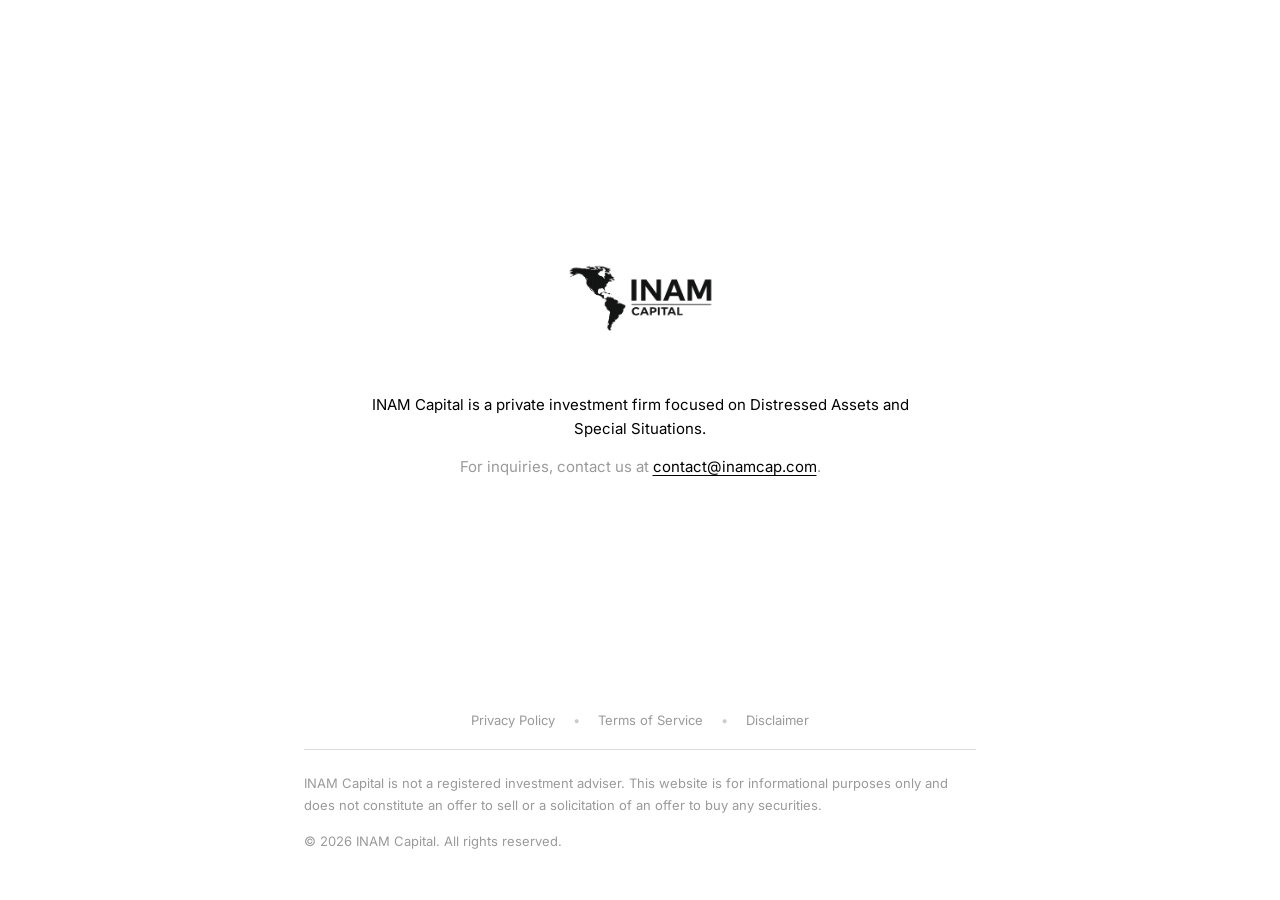
==== commit 581f9b2c: "alteracoes ai" ====
--- a/index.html
+++ b/index.html
@@ -16,15 +16,7 @@
       <h1 class="sr">INAM Capital</h1>
 
       <div class="logo" role="img" aria-label="INAM Capital">
-        <svg class="logo-map" viewBox="-172.7 -84.5 161.5 141.2" xmlns="http://www.w3.org/2000/svg" aria-hidden="true">
-          <path d="M-122.8 -49.0L-127.4 -50.8L-127.8 -52.3L-129.1 -52.8L-129.3 -53.6L-130.5 -54.3L-130.0 -55.9L-131.7 -56.6L-135.5 -59.8L-137.5 -58.9L-139.0 -60.0L-141.0 -60.3L-141.0 -69.7L-136.5 -68.9L-129.8 -70.2L-129.1 -69.8L-128.1 -70.5L-125.8 -69.5L-124.4 -70.2L-124.3 -69.4L-121.5 -69.8L-115.2 -68.9L-113.9 -68.4L-115.3 -67.9L-113.5 -67.7L-109.9 -68.0L-108.9 -67.4L-107.8 -67.9L-108.8 -68.3L-108.2 -68.7L-106.1 -68.8L-101.5 -67.6L-98.4 -67.8L-98.6 -68.4L-97.7 -68.6L-96.1 -68.2L-96.1 -67.3L-95.5 -68.1L-94.7 -68.1L-94.2 -69.1L-96.5 -70.1L-96.4 -71.2L-95.2 -71.9L-92.9 -71.3L-91.5 -70.2L-92.4 -69.7L-90.5 -69.5L-90.5 -68.5L-89.2 -69.3L-88.0 -68.6L-88.3 -67.9L-87.3 -67.2L-85.6 -68.8L-85.5 -69.9L-82.6 -69.7L-81.3 -69.2L-82.0 -68.1L-81.3 -67.6L-81.4 -67.1L-83.3 -66.4L-85.8 -66.6L-87.3 -64.8L-90.7 -63.6L-90.8 -63.0L-91.9 -62.8L-94.2 -60.9L-94.7 -58.9L-93.2 -58.8L-92.3 -57.1L-90.9 -57.3L-85.0 -55.3L-82.3 -55.1L-82.1 -53.3L-79.9 -51.2L-78.6 -52.6L-79.8 -54.7L-78.2 -55.1L-76.5 -56.5L-77.3 -58.1L-78.5 -58.8L-77.3 -59.9L-78.1 -62.3L-73.8 -62.4L-71.4 -61.1L-69.6 -61.1L-69.3 -59.0L-67.7 -58.2L-66.2 -58.8L-64.6 -60.3L-61.4 -57.0L-61.8 -56.3L-57.3 -54.6L-56.9 -53.8L-55.8 -53.3L-55.7 -52.1L-60.0 -50.2L-66.4 -50.2L-71.1 -46.8L-68.7 -48.3L-65.1 -49.2L-64.2 -48.7L-65.1 -48.1L-64.5 -46.2L-61.5 -45.9L-60.5 -47.0L-59.8 -45.9L-65.4 -43.5L-66.1 -43.6L-66.2 -44.5L-64.4 -45.3L-67.1 -45.1L-67.8 -45.7L-67.8 -47.1L-69.2 -47.4L-71.5 -45.0L-74.9 -45.0L-76.8 -43.6L-78.7 -43.6L-79.2 -43.5L-78.9 -42.9L-82.4 -41.7L-83.1 -42.0L-82.1 -43.6L-82.6 -45.3L-88.4 -48.3L-91.6 -48.1L-94.3 -48.7L-94.8 -49.4L-95.2 -49.0L-122.8 -49.0ZM-84.0 -62.5L-81.9 -62.9L-83.1 -62.2L-84.0 -62.5ZM-79.8 -72.8L-80.8 -73.7L-78.1 -73.7L-76.3 -72.8L-79.8 -72.8ZM-80.3 -62.1L-79.3 -62.2L-79.7 -61.6L-80.3 -62.1ZM-93.6 -75.0L-94.2 -74.6L-96.8 -74.9L-94.9 -75.6L-93.6 -75.0ZM-93.8 -77.5L-96.4 -77.8L-93.8 -77.5ZM-96.8 -78.8L-95.6 -78.4L-97.3 -77.8L-98.6 -78.9L-96.8 -78.8ZM-88.1 -74.4L-92.4 -74.8L-92.9 -75.9L-93.9 -76.3L-97.1 -76.8L-96.7 -77.2L-91.6 -76.8L-90.7 -76.5L-91.0 -76.1L-89.2 -75.6L-81.1 -75.7L-79.8 -74.9L-88.1 -74.4ZM-111.3 -78.2L-109.9 -78.0L-112.1 -77.4L-113.5 -77.7L-111.3 -78.2ZM-111.0 -78.8L-109.7 -78.6L-112.5 -78.4L-111.0 -78.8ZM-55.6 -51.3L-56.8 -49.8L-56.1 -50.1L-55.5 -49.9L-55.8 -49.6L-53.5 -49.2L-53.8 -48.5L-53.1 -48.7L-52.6 -47.5L-53.1 -46.7L-54.2 -46.8L-54.2 -47.8L-55.4 -46.9L-56.0 -46.9L-55.3 -47.4L-56.3 -47.6L-59.3 -47.6L-58.8 -48.3L-59.2 -48.5L-57.4 -50.7L-55.9 -51.6L-55.6 -51.3ZM-83.9 -65.1L-80.1 -63.7L-81.0 -63.4L-83.1 -64.1L-85.5 -63.1L-85.9 -63.6L-87.2 -63.5L-86.4 -64.0L-85.9 -65.7L-83.9 -65.1ZM-78.8 -72.4L-77.8 -72.8L-74.2 -71.8L-74.1 -71.3L-72.2 -71.6L-68.8 -70.5L-67.0 -69.2L-68.8 -68.7L-61.9 -66.9L-63.9 -65.0L-66.7 -66.4L-68.0 -66.3L-68.1 -65.7L-65.3 -64.4L-64.7 -63.4L-65.0 -62.7L-68.8 -63.7L-66.2 -61.9L-68.9 -62.3L-74.8 -64.7L-77.7 -64.2L-78.6 -64.6L-77.9 -65.3L-74.0 -65.5L-73.9 -66.3L-72.7 -67.3L-73.3 -68.1L-76.9 -68.9L-76.2 -69.1L-79.0 -70.2L-81.3 -69.7L-88.7 -70.4L-89.5 -70.8L-88.5 -71.2L-89.9 -71.2L-90.2 -72.2L-88.4 -73.5L-85.8 -73.8L-86.6 -73.2L-85.8 -72.5L-84.9 -73.3L-82.3 -73.8L-80.6 -72.7L-80.8 -72.1L-78.8 -72.4ZM-94.5 -74.1L-90.5 -73.9L-94.3 -72.0L-95.4 -72.1L-96.0 -73.4L-94.5 -74.1ZM-122.9 -76.1L-119.1 -77.5L-116.2 -77.6L-116.3 -76.9L-117.1 -76.5L-122.9 -76.1ZM-132.7 -54.0L-131.7 -54.1L-132.1 -53.0L-131.2 -52.2L-133.1 -53.4L-133.2 -54.2L-132.7 -54.0ZM-105.5 -79.3L-100.8 -78.8L-99.7 -77.9L-105.2 -78.4L-104.2 -78.7L-105.5 -79.3ZM-123.5 -48.5L-125.7 -48.8L-128.1 -50.0L-128.4 -50.8L-125.8 -50.3L-123.5 -48.5ZM-121.5 -74.4L-117.6 -74.2L-115.5 -73.5L-119.2 -72.5L-120.5 -71.4L-123.1 -70.9L-125.9 -71.9L-123.9 -73.7L-124.9 -74.3L-121.5 -74.4ZM-107.8 -75.8L-105.9 -76.0L-105.7 -75.5L-106.3 -75.0L-112.2 -74.4L-113.9 -74.7L-111.8 -75.2L-117.7 -75.2L-115.4 -76.5L-109.1 -75.5L-110.5 -76.4L-109.6 -76.8L-108.6 -76.7L-107.8 -75.8ZM-106.5 -73.1L-105.4 -72.7L-104.5 -71.0L-101.0 -70.0L-101.1 -69.6L-102.7 -69.5L-102.1 -69.1L-102.4 -68.8L-106.0 -69.2L-113.3 -68.5L-117.3 -70.0L-112.4 -70.4L-117.9 -70.5L-118.4 -70.9L-116.1 -71.3L-119.4 -71.6L-117.9 -72.7L-115.2 -73.3L-114.2 -73.1L-114.7 -72.7L-112.4 -73.0L-111.1 -72.5L-109.9 -73.0L-108.2 -71.7L-107.7 -72.1L-108.4 -73.1L-106.5 -73.1ZM-100.4 -72.7L-101.5 -73.4L-100.4 -73.8L-97.4 -73.8L-97.1 -73.5L-98.1 -73.0L-96.5 -72.6L-96.7 -71.7L-98.4 -71.3L-102.5 -72.5L-100.4 -72.7ZM-106.6 -73.6L-104.5 -73.4L-105.4 -72.8L-106.9 -73.5L-106.6 -73.6ZM-98.5 -76.7L-97.7 -76.3L-98.2 -75.0L-102.5 -75.6L-102.6 -76.3L-98.5 -76.7ZM-96.0 -80.6L-94.3 -81.0L-94.7 -81.2L-92.4 -81.3L-87.8 -80.3L-85.8 -79.3L-89.0 -78.3L-92.9 -78.3L-94.0 -78.8L-93.1 -79.4L-95.0 -79.4L-96.7 -80.2L-96.0 -80.6ZM-91.6 -81.9L-85.5 -82.7L-83.2 -82.3L-82.4 -82.9L-79.3 -83.1L-61.9 -82.6L-67.7 -81.5L-65.5 -81.5L-71.2 -79.8L-76.9 -79.3L-75.5 -79.2L-76.2 -79.0L-75.4 -78.5L-79.8 -77.2L-77.9 -76.8L-80.6 -76.2L-89.5 -76.5L-89.6 -77.0L-87.8 -77.2L-88.3 -77.9L-85.0 -77.5L-88.0 -78.4L-85.1 -79.3L-86.9 -80.3L-81.8 -80.5L-87.6 -80.5L-91.6 -81.9ZM-75.2 -67.4L-77.0 -67.1L-77.2 -67.6L-75.9 -68.3L-75.1 -68.0L-75.2 -67.4ZM-96.3 -69.5L-95.6 -69.1L-96.3 -68.8L-99.8 -69.4L-98.2 -70.1L-96.3 -69.5ZM-64.5 -49.9L-61.8 -49.1L-64.5 -49.9ZM-64.0 -47.0L-63.7 -46.5L-62.0 -46.4L-62.9 -46.0L-64.1 -46.4L-64.0 -47.0ZM-122.8 -49.0L-95.2 -49.0L-94.8 -49.4L-94.3 -48.7L-91.6 -48.1L-88.4 -48.3L-82.6 -45.3L-82.1 -43.6L-83.1 -42.1L-82.7 -41.7L-78.9 -42.9L-79.2 -43.5L-78.7 -43.6L-76.8 -43.6L-74.9 -45.0L-71.5 -45.0L-69.2 -47.4L-67.8 -47.1L-67.8 -45.7L-67.0 -44.8L-70.1 -43.7L-70.8 -42.3L-70.0 -41.6L-73.7 -40.9L-71.9 -40.9L-74.0 -40.8L-74.9 -38.9L-75.5 -39.5L-75.1 -38.4L-75.9 -37.2L-75.7 -37.9L-76.4 -39.1L-76.3 -38.1L-77.0 -38.2L-76.3 -37.9L-75.7 -35.6L-81.3 -31.4L-81.3 -30.0L-80.1 -26.9L-80.4 -25.2L-81.2 -25.2L-81.7 -25.9L-83.7 -29.9L-85.1 -29.6L-86.4 -30.4L-89.6 -30.2L-89.4 -29.2L-93.2 -29.8L-94.7 -29.5L-97.1 -27.8L-97.1 -25.9L-97.5 -25.8L-99.0 -26.4L-101.0 -29.4L-102.5 -29.8L-103.1 -29.0L-103.9 -29.3L-106.5 -31.8L-111.0 -31.3L-114.7 -32.7L-117.1 -32.5L-118.5 -34.0L-120.6 -34.6L-124.4 -40.3L-124.5 -42.8L-123.9 -45.5L-124.7 -48.2L-123.1 -48.0L-122.6 -47.1L-122.8 -49.0ZM-155.4 -20.1L-154.8 -19.5L-155.7 -18.9L-156.1 -19.7L-155.9 -20.3L-155.4 -20.1ZM-156.0 -20.8L-156.7 -20.9L-156.0 -20.8ZM-156.8 -21.2L-157.3 -21.1L-156.8 -21.2ZM-158.0 -21.7L-157.7 -21.3L-158.0 -21.7ZM-159.4 -22.2L-159.8 -22.1L-159.4 -22.2ZM-166.5 -60.4L-165.6 -59.9L-167.5 -60.2L-166.5 -60.4ZM-153.2 -58.0L-152.1 -57.6L-154.0 -56.7L-154.5 -57.0L-154.7 -57.5L-153.2 -58.0ZM-141.0 -69.7L-141.0 -60.3L-139.0 -60.0L-137.5 -58.9L-135.5 -59.8L-131.7 -56.6L-130.0 -55.9L-130.5 -54.8L-132.0 -55.5L-134.1 -58.1L-136.6 -58.2L-139.9 -59.5L-147.1 -60.9L-148.2 -60.7L-148.0 -60.0L-151.7 -59.2L-151.4 -60.7L-150.3 -61.0L-150.6 -61.3L-154.0 -59.4L-153.3 -58.9L-154.2 -58.1L-158.4 -56.0L-164.9 -54.6L-158.7 -57.0L-157.7 -57.6L-157.0 -58.9L-159.1 -58.4L-160.4 -59.1L-162.0 -58.7L-161.9 -59.6L-162.5 -60.0L-163.8 -59.8L-165.3 -60.5L-166.1 -61.5L-165.7 -62.1L-164.6 -63.1L-160.8 -63.8L-161.5 -64.4L-160.8 -64.8L-165.0 -64.4L-168.1 -65.7L-164.5 -66.6L-163.7 -66.6L-163.8 -66.1L-161.7 -66.1L-166.8 -68.4L-166.2 -68.9L-164.4 -68.9L-161.9 -70.3L-156.6 -71.4L-154.3 -70.7L-141.0 -69.7ZM-171.7 -63.8L-168.7 -63.3L-169.5 -63.0L-171.6 -63.3L-171.7 -63.8ZM-68.6 52.6L-68.6 54.9L-67.0 54.9L-68.1 55.6L-71.0 55.1L-74.7 52.8L-71.1 54.1L-70.3 52.9L-68.6 52.6ZM-69.6 17.6L-68.4 19.4L-68.8 20.4L-67.8 22.9L-67.0 23.0L-67.3 24.0L-68.4 24.5L-68.3 26.9L-69.7 28.5L-70.5 31.4L-69.8 34.2L-70.4 36.0L-71.1 36.7L-70.8 38.6L-71.4 38.9L-72.2 42.3L-71.2 44.8L-71.7 45.0L-72.3 48.2L-73.4 49.3L-73.3 50.4L-72.3 50.7L-71.9 52.0L-68.6 52.3L-70.8 52.9L-71.4 53.9L-74.9 52.3L-75.6 48.7L-74.1 46.9L-75.6 46.6L-74.7 45.8L-74.4 44.1L-73.2 44.5L-72.7 42.4L-73.4 42.1L-73.7 43.4L-74.3 43.2L-73.2 39.3L-73.6 37.2L-73.2 37.1L-71.4 32.4L-71.5 28.9L-70.9 27.6L-70.1 21.4L-70.4 18.3L-69.6 17.6ZM-71.7 -19.7L-71.7 -18.0L-74.5 -18.3L-72.3 -18.7L-73.2 -19.9L-71.7 -19.7ZM-71.7 -18.0L-71.6 -19.9L-70.0 -19.6L-68.3 -18.6L-68.7 -18.2L-70.7 -18.4L-71.4 -17.6L-71.7 -18.0ZM-46.8 -82.6L-38.6 -83.5L-27.1 -83.5L-20.8 -82.7L-31.9 -82.2L-22.1 -81.7L-23.2 -81.2L-15.8 -81.9L-12.2 -81.3L-20.0 -80.2L-17.7 -80.1L-19.7 -78.8L-19.7 -77.6L-18.5 -77.0L-21.7 -76.6L-19.8 -76.1L-19.6 -75.2L-20.7 -75.2L-19.4 -74.3L-21.6 -74.2L-20.4 -73.8L-20.8 -73.5L-23.6 -73.3L-22.3 -72.2L-24.8 -72.3L-22.1 -71.5L-21.8 -70.7L-23.5 -70.5L-25.5 -71.4L-25.2 -70.8L-26.4 -70.2L-22.3 -70.1L-27.7 -68.5L-31.8 -68.1L-34.2 -66.7L-39.8 -65.5L-41.2 -63.5L-42.8 -62.7L-42.4 -61.9L-43.4 -60.1L-48.3 -60.9L-51.6 -63.6L-52.3 -65.2L-53.7 -66.1L-53.3 -66.8L-54.0 -67.2L-53.0 -68.4L-51.5 -68.7L-50.9 -69.9L-53.5 -69.3L-54.7 -69.6L-54.4 -70.8L-51.4 -70.6L-55.8 -71.7L-54.7 -72.6L-58.6 -75.5L-61.3 -76.1L-68.5 -76.1L-71.4 -77.0L-66.8 -77.4L-73.3 -78.0L-73.2 -78.4L-65.7 -79.4L-65.3 -79.8L-68.0 -80.1L-62.2 -81.3L-62.6 -81.8L-57.2 -82.2L-53.0 -81.9L-50.4 -82.4L-44.5 -81.7L-46.9 -82.2L-46.8 -82.6ZM-117.1 -32.5L-114.7 -32.7L-111.0 -31.3L-106.5 -31.8L-103.9 -29.3L-103.1 -29.0L-102.5 -29.8L-101.7 -29.8L-99.0 -26.4L-97.1 -25.9L-97.9 -22.4L-95.9 -18.8L-94.4 -18.1L-91.4 -18.9L-90.8 -19.3L-90.3 -21.0L-87.1 -21.5L-86.8 -20.8L-87.8 -18.3L-91.0 -17.8L-91.5 -17.3L-90.5 -16.1L-91.7 -16.1L-92.2 -14.5L-93.9 -15.9L-96.6 -15.7L-103.5 -18.3L-105.5 -19.9L-105.3 -21.4L-106.0 -22.8L-112.2 -29.0L-113.1 -31.2L-114.8 -31.8L-114.9 -31.4L-114.7 -30.2L-111.6 -26.7L-110.7 -24.3L-109.4 -23.4L-109.9 -22.8L-112.2 -24.7L-112.3 -26.0L-115.1 -27.7L-114.2 -28.6L-115.5 -29.6L-117.1 -32.5ZM-57.6 30.2L-57.0 30.1L-53.8 32.0L-53.2 32.7L-53.8 34.4L-56.2 34.9L-58.4 33.9L-57.6 30.2ZM-69.9 4.3L-72.9 5.3L-73.1 6.6L-74.0 7.5L-73.0 9.0L-73.2 9.5L-72.2 10.1L-70.5 9.5L-70.5 11.0L-69.5 11.0L-68.7 12.6L-69.3 15.0L-69.0 16.5L-70.4 18.3L-76.0 14.6L-79.8 7.2L-81.3 6.1L-80.9 5.7L-81.4 4.7L-80.3 3.4L-80.4 4.4L-79.2 5.0L-78.6 4.5L-77.8 3.0L-75.5 1.6L-75.1 0.1L-73.1 2.3L-70.8 2.3L-70.0 2.7L-70.7 3.7L-69.9 4.3ZM-66.9 -1.3L-67.5 -2.0L-69.8 -1.7L-69.8 -1.1L-69.2 -1.0L-70.0 -0.5L-69.4 1.1L-69.9 4.3L-70.7 3.7L-70.0 2.7L-70.8 2.3L-73.1 2.3L-75.1 0.1L-77.4 -0.4L-79.0 -1.7L-77.1 -3.8L-77.9 -7.2L-77.2 -7.9L-77.5 -8.5L-75.7 -9.4L-74.9 -11.1L-73.4 -11.2L-71.4 -12.4L-71.3 -11.8L-72.9 -10.5L-73.3 -9.2L-72.8 -9.1L-72.0 -7.0L-70.1 -7.0L-69.4 -6.1L-67.3 -6.1L-67.8 -4.5L-67.3 -3.3L-67.8 -2.8L-66.9 -1.3ZM-77.4 -8.7L-77.2 -7.9L-77.9 -7.2L-78.2 -8.3L-79.1 -9.0L-80.4 -8.3L-80.0 -7.5L-80.9 -7.2L-81.7 -8.1L-82.8 -8.1L-82.9 -9.5L-81.4 -8.8L-79.0 -9.6L-77.4 -8.7ZM-82.5 -9.6L-83.0 -8.2L-85.0 -10.1L-85.1 -9.6L-85.7 -9.9L-85.9 -10.9L-83.7 -10.9L-82.5 -9.6ZM-83.7 -10.9L-85.7 -11.1L-87.7 -12.9L-84.9 -14.8L-83.1 -15.0L-83.7 -10.9ZM-83.1 -15.0L-84.9 -14.8L-87.3 -13.0L-87.9 -13.9L-89.4 -14.4L-87.9 -15.9L-85.0 -16.0L-83.1 -15.0ZM-89.4 -14.4L-87.7 -13.8L-87.9 -13.1L-90.1 -13.7L-89.4 -14.4ZM-92.2 -14.5L-91.7 -16.1L-90.5 -16.1L-91.5 -17.3L-91.0 -17.8L-89.1 -17.8L-89.2 -15.9L-88.2 -15.7L-89.4 -14.4L-90.1 -13.7L-92.2 -14.5ZM-60.7 -5.2L-61.0 -4.5L-63.1 -3.8L-64.8 -4.1L-64.3 -2.5L-63.4 -2.2L-66.3 -0.7L-67.8 -2.8L-67.3 -3.3L-67.8 -4.5L-67.3 -6.1L-69.4 -6.1L-70.1 -7.0L-72.0 -7.0L-72.8 -9.1L-73.3 -9.2L-72.9 -10.5L-71.3 -11.8L-71.9 -11.4L-71.6 -10.4L-72.1 -9.9L-71.3 -9.1L-71.4 -11.0L-70.2 -11.4L-69.9 -12.2L-68.2 -10.6L-66.2 -10.6L-64.9 -10.1L-64.3 -10.6L-61.9 -10.7L-62.7 -10.4L-59.8 -8.4L-61.4 -6.0L-60.7 -5.2ZM-56.5 -1.9L-58.5 -1.3L-59.6 -1.8L-60.0 -5.0L-61.4 -6.0L-59.8 -8.4L-57.1 -6.0L-58.0 -4.1L-56.5 -1.9ZM-54.5 -2.3L-56.0 -2.5L-56.0 -1.8L-56.5 -1.9L-57.6 -3.3L-58.0 -4.1L-57.1 -6.0L-54.0 -5.8L-54.5 -4.9L-54.0 -3.6L-54.5 -2.3ZM-75.4 0.2L-75.5 1.6L-77.8 3.0L-78.6 4.5L-79.2 5.0L-80.4 4.4L-79.8 2.7L-81.0 2.2L-80.9 1.1L-80.1 -0.8L-78.9 -1.4L-75.4 0.2ZM-66.3 -18.5L-65.6 -18.2L-67.2 -17.9L-67.1 -18.5L-66.3 -18.5ZM-77.6 -18.5L-76.2 -17.9L-78.3 -18.2L-77.6 -18.5ZM-82.3 -23.2L-78.3 -22.5L-74.2 -20.3L-77.8 -19.9L-77.1 -20.4L-78.1 -20.7L-78.7 -21.6L-82.2 -22.4L-81.8 -22.6L-85.0 -21.9L-82.3 -23.2ZM-58.2 20.2L-57.9 22.1L-55.8 22.4L-55.4 24.0L-54.3 24.0L-54.8 26.6L-55.7 27.4L-58.6 27.1L-57.8 25.2L-60.8 23.9L-62.7 22.2L-61.8 19.6L-59.1 19.4L-58.2 20.2ZM-61.7 -10.8L-60.9 -10.9L-60.9 -10.1L-62.0 -10.1L-61.7 -10.8Z" fill="currentColor"/>
-        </svg>
-
-        <div class="logo-word">
-          <div class="logo-inam">INAM</div>
-          <div class="logo-rule"></div>
-          <div class="logo-capital">Capital</div>
-        </div>
+        <img src="assets/logo.png" alt="INAM Capital Logo" class="logo-image" />
       </div>
 
       <p class="lede">
@@ -32,7 +24,7 @@
       </p>
 
       <p class="contact">
-        For inquiries, contact us at <a href="mailto:info@inamcapital.com">info@inamcapital.com</a>.
+        For inquiries, contact us at <a href="mailto:contact@inamcap.com">contact@inamcap.com</a>.
       </p>
     </section>
   </div>
@@ -53,7 +45,7 @@
     </p>
 
     <p>
-      © 2024 INAM Capital. All rights reserved.
+      © 2026 INAM Capital. All rights reserved.
     </p>
   </footer>
 </body>
--- a/src/styles.css
+++ b/src/styles.css
@@ -1,8 +1,8 @@
 :root {
-  --bg: #000000;
-  --fg: #ffffff;
+  --bg: #ffffff;
+  --fg: #000000;
   --muted: #9a9a9a;
-  --rule: rgba(255, 255, 255, 0.14);
+  --rule: rgba(0, 0, 0, 0.14);
 }
 
 *, *::before, *::after { box-sizing: border-box; }
@@ -62,6 +62,14 @@
   height: auto;
   color: var(--fg);
   display: block;
+}
+
+.logo-image {
+  flex: none;
+  width: clamp(120px, 16vw, 160px);
+  height: auto;
+  display: block;
+  object-fit: contain;
 }
 
 .logo-word {
